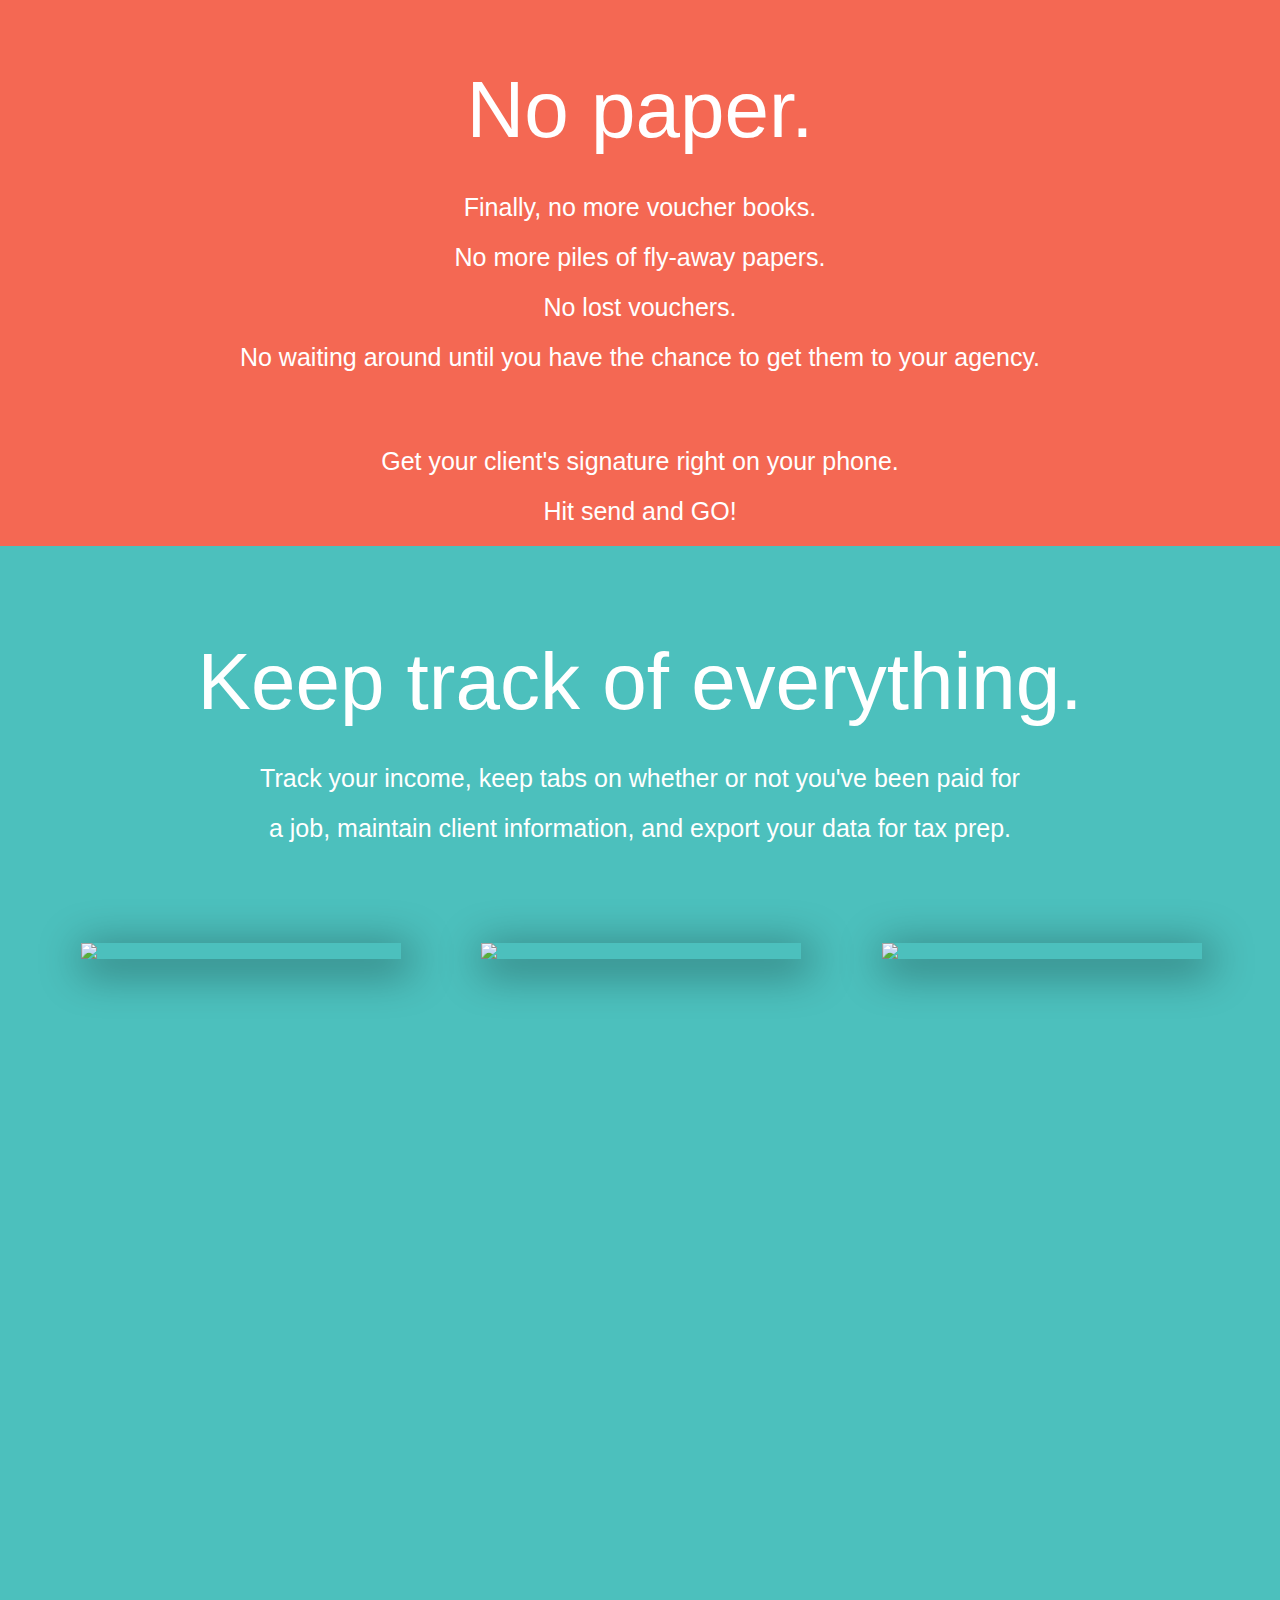
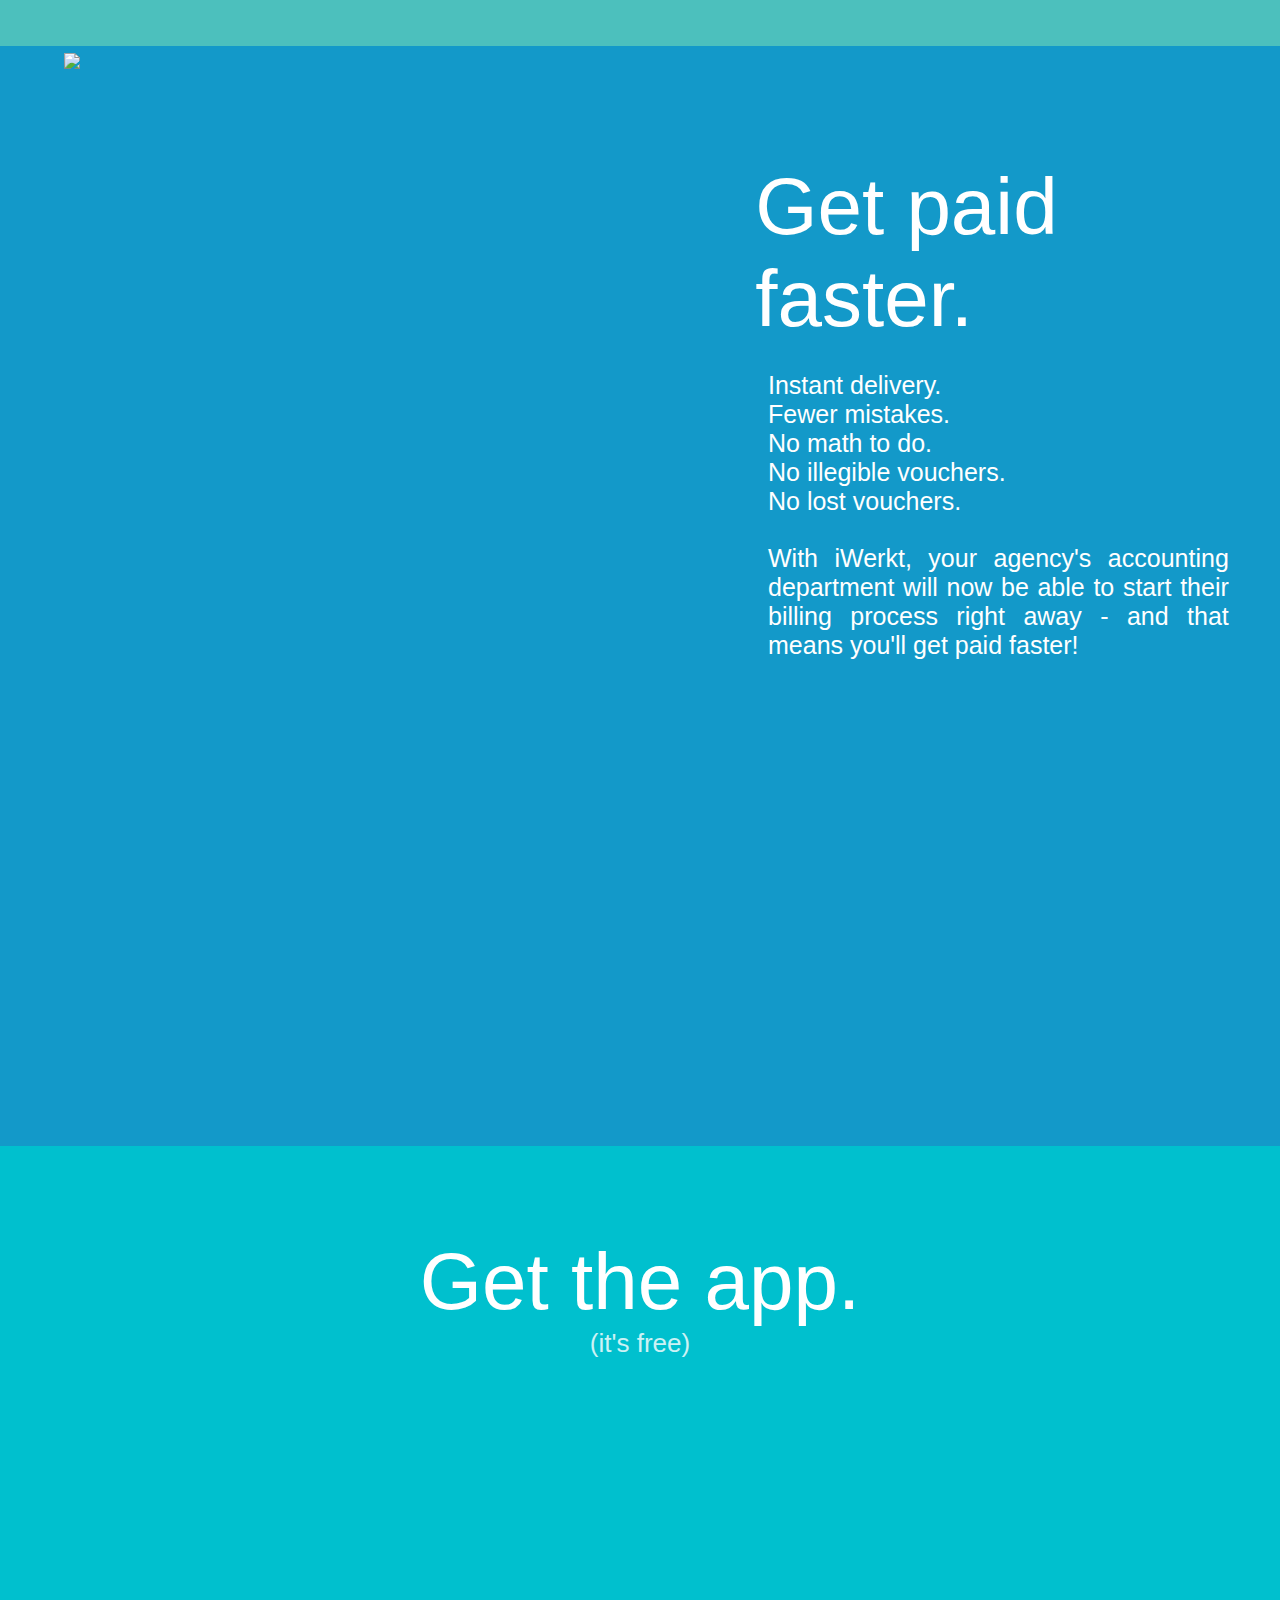
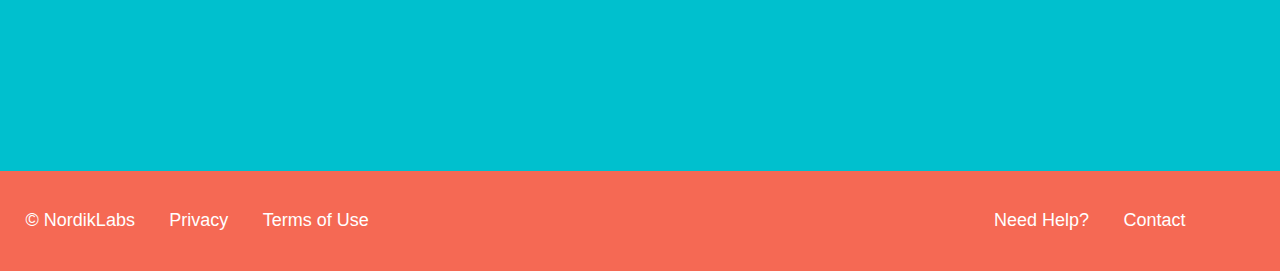
==== TMDubs/iWerkt2.0/index.html @ a0586fdb "Added all home page sections but first screen and optimized for mobile..I hope." ====
<!DOCTYPE html>
<html>
  <head>
      <title>iWERKT 2.0</title>

      <link rel='stylesheet' type='text/css' href='css/styles.css'>
      <meta charset='utf-8'>
      <meta name='viewport' content='width=device-width initial-scale=1.0, minimum-scale=1.0, user-scalable=1'>
      <link rel="stylesheet" href='/css/font-awesome-4.6.3/css/font-awesome.min.css'>
      <script src="http://ajax.googleapis.com/ajax/libs/jquery/1.11.3/jquery.min.js"></script>  
      <script src='https://cdnjs.cloudflare.com/ajax/libs/jquery-backstretch/2.0.4/jquery.backstretch.min.js'></script>
  </head>
  <body>
      
    <!--  <div id='greenScreen'>
        <div id='appLinks'><a href='https://itunes.apple.com/us/app/iwerkt/id1097698969?mt=8'>iOS</a> | <a href='https://play.google.com/store/apps/details?id=com.ivymdl.iwerkt'>Android</a></div>
        <div id='logo'>iWERKT</div>
        <div class='subTitle'>DIGITAL VOUCHERS 4 MODELS</div>
      </div>
      <div id='slideshow'>-->

     
   
   
    <div class='noPaperContainer'>
      <div id='noPaper'>
        <div class='title'>No paper.</div>
        <div class='content' id='noPaperContent'>
          <p>Finally, no more voucher books.</p>
          <p>No more piles of fly-away papers.</p>
          <p>No lost vouchers.</p>
          <p>No waiting around until you have the chance to get them to your agency.</p>
          <p class='text'>Get your client's signature right on your phone.</p> 
          <p>Hit send and GO!</p>
        </div>
        <div class='screenShots'>
          <div id='noPaperImg01'><img src='/img/homeViewHorizontale_631x1084.png'></div>
          <div id='noPaperImg02'><img src='/img/calendarViewBlackPhone_631x800.png'></div> 
        </div>  
      </div>
    </div>

    <div id='keepTrackContainer'>
      <div class='title' id='keepTrackTitle'>Keep track of everything.</div>
        <div class='content' id='keepTrackContent'>
          <p>Track your income, keep tabs on whether or not you've been paid for a job, maintain client information, and export your data for tax prep.</p>
        </div>
      <div id='keepTrackImageContainer'>
        <div class='keepTrackImg'><img src='/img/homeViewHorizontalePullOut.png'>
        </div>
        <div class='keepTrackImg'><img src='/img/voucherView.png'>
        </div>
        <div class='keepTrackImg'><img src='/img/timePickerView.png'>
        </div>
      </div>
    </div>

    <div id='getPaidContainer'>
      <div id='getPaidImgContainer'>
        <div id='getPaidImg'>
          <img src='/img/loginView.png'>
        </div>
      </div>
      <div class='title' id='getPaidTitle'>Get paid faster.</div>
      <div class='content' id='getPaidContent'>
          <p>Instant delivery.</p>
          <p>Fewer mistakes.</p>
          <p>No math to do.</p>
          <p>No illegible vouchers.</p>
          <p>No lost vouchers.</p>
          <p id='text'>With iWerkt, your agency's accounting department will now be able to start their billing process right away - and that means you'll get paid faster!</p>
      </div>
    </div>

      <div class='getAppContainer'>
        <div class='title' id='getAppTitle'><a href='https://itunes.apple.com/us/app/iwerkt/id1097698969?mt=8'>Get the app.</a></div>
        <div class='content' id='getAppContent'><p>(it's free)</p></div>
          <div class='getAppLinksLarge'>
            <div class='getAppIconsLarge'>
              <a href='https://itunes.apple.com/us/app/iwerkt/id1097698969?mt=8'>
                <div class='iosAppIconLarge'></div>
              </a>
              <a href='https://play.google.com/store/apps/details?id=com.ivymdl.iwerkt'>
                <div class='androidAppIconLarge'></div>
              </a>
            </div>
          </div>
      </div>
    </div>
    <div class='footer'>
      <div class='leftSide'>
        <span class='copyright'><a href='#'>&copy NordikLabs</a></span>
        <span class='footerLink'><a href='/privacy.html'>Privacy</a></span>
        <span class='footerLink'><a href='/terms.html'>Terms of Use</a></span>
      </div>   
      <div class='rightSide'>     
        <span class='footerLink'><a href='/faq.html'>Need Help?</a></span> 
        <span class='footerLink'><a href='mailto:&#105;&#110;&#102;&#111;&#64;&#105;&#119;&#101;&#114;&#107;&#116;&#46;&#99;&#111;&#109'>Contact</a></span>
        <span class='footerLink'><a href='#'><i class='fa fa-facebook'></i></a></span>
        <span class='footerLink'><a href='#'><i class='fa fa-twitter'></i></a></span>
      </div>
    </div>
    
    

   
    
    




  
  <!--  <script type='text/javascript' id='slideshow'>
      $.backstretch(['img/slideshow/01.jpg','img/slideshow/02.jpg','img/slideshow/03.jpg','img/slideshow/04.jpg','img/slideshow/05.jpg'], {duration: 3000, fade: 2000}
      );
    </script>-->
  </body>
</html>
---- TMDubs/iWerkt2.0/css/styles.css ----
/*----------------------------
IWERKT - Style Sheet
version:  2.0
date:     July 20, 2016
author: TMW
------------------------------*/

/*Keyframes------------------*/
@keyframes fadein {
    from { opacity: 0; }
    to   { opacity: 1; }
}

/* Firefox < 16 */
@-moz-keyframes fadein {
    from { opacity: 0; }
    to   { opacity: 1; }
}

/* Safari, Chrome and Opera > 12.1 */
@-webkit-keyframes fadein {
    from { opacity: 0; }
    to   { opacity: 1; }
}

/* Internet Explorer */
@-ms-keyframes fadein {
    from { opacity: 0; }
    to   { opacity: 1; }
}

/* Opera < 12.1 */
@-o-keyframes fadein {
    from { opacity: 0; }
}

* {
  margin: 0;
  padding: 0;
  }

a {
  color: #fff;
  text-decoration: none;
}

a:hover {
  color: #f46853;
  text-decoration: none;
}

body {
  -webkit-font-smoothing: antialiased;
}


#slideshow {
  max-height: 100%;
  max-width: 100%;
  position: relative;
}

#greenScreen {
  position: absolute;
  background: rgba(0, 224, 213, 0.4);
  width: 100vw;
  height: 100vh;
}

#logo {
  position: absolute;
  font-family: 'Frutiger LT Std', Gibson-Regular, 'Helvetica Neue', Helvetica, Arial, sans-serif;
  text-align: center;
  font-size: 275px;
  color: #fff;
  font-weight: lighter;
  height: 38vh;
  margin-top: 4%;
  opacity: 0;
  -moz-animation: fadein 2.25s ease-in 1.25s forwards; 
  -webkit-animation: fadein 2.25s ease-in 1.25s forwards; 
  -o-animation: fadein 2.25s ease-in 1.25s forwards; 
  animation: fadein 2.25s ease-in 1.25s forwards;
}

.subTitle {
  position: absolute;
  text-align: left;
  margin-left: 15.2%;
  font-family: Gibson-Regular, 'Helvetica Neue', Helvetica, Arial, sans-serif;
  font-weight: lighter;
  color: #fff;
  font-size: 30px;
  opacity: 0;
  -moz-animation: fadein .5s ease-in 3s forwards; 
  -webkit-animation: fadein .5s ease-in 3s forwards; 
  -o-animation: fadein .5s ease-in 3s forwards;
  animation: fadein .5s ease-in 3s forwards;
}

#appLinks {
  font-family: Gibson-Regular, 'Helvetica Neue', Helvetica, Arial, sans-serif;
  font-size: 30px;
  color: #fff;
  padding: 2%;
  opacity: 0;
  -moz-animation: fadein .5s ease-in 3.5s forwards; 
  -webkit-animation: fadein .5s ease-in 3.5s forwards; 
  -o-animation: fadein .5s ease-in 3.5s forwards; 
  animation: fadein .5s ease-in 3.5s forwards;
}

#noPaper {
  position: relative;
  background: #f46853;
  height: 100%;
  width: 100%;
}

#noPaperContainer {
  width: 100vw;
  height: 100%;
}

.title {
  font-family: 'Frutiger LT Std', Gibson-Regular, 'Helvetica Neue', Helvetica, Arial, sans-serif;
  font-size: 80px;
  color: #fff;
  width: 100vw;
  text-align: center;
  padding-top: 5%;
}

.content {
  font-family: 'Frutiger LT Std', Gibson-Regular, 'Helvetica Neue', Helvetica, Arial, sans-serif;
  font-size: 25px;
  color: #fff;
  text-align: center;
}

.text {
  margin-top: 5%;
}

@media screen and (max-width: 500px) {
  .content {
    font-size: 15px;
    text-align: center;
  }
  .title {
    font-size: 50px;
  }
}

@media screen and (max-width: 500px) {
  #noPaperImg01 img {
    width: 70%;
  }

  #noPaperImg02 img {
    width: 60%;
  }
}

/*------NO PAPER SECTION-------*/
#noPaperContent {
  width: 85vw;
  margin: 2% auto;
  line-height: 2.0;
}

#noPaperImg01 {
  margin-left: 35%;
  margin-bottom: -61%;
}

#noPaperImg02 {
  margin-left: 12%; 
  margin-bottom: -1.2%;
}

/*------KEEP TRACK SECTION-------*/

#keepTrackContainer {
  position: relative;
  height: 1100px;
  width: 100%;
  background-color: #4CC0BD;
}

#keepTrackContent {
  width: 60vw;
  margin: 2% auto;
  line-height: 2.0;
}

#keepTrackTitle {
  padding-top: 7%;
}

#keepTrackImageContainer {
  height: 100%;
  width: 100%;
  margin: 7% auto;
  background-color: #4cc0bd;
}

.keepTrackImg {
  color: #fff;
  float: left;
  line-height: 0;
  overflow: hidden;
  margin-left: 6.3%;
  width: 25%;
  moz-box-shadow: 5px 5px 8px 43px rgba(0,0,0,0.4);
  -webkit-box-shadow: 5px 8px 43px 5px rgba(0,0,0,0.4);
  box-shadow: 5px 8px 43px 5px rgba(0,0,0,0.4);
}

.keepTrackImg img {
  width: 100%;
}

@media screen and (max-width: 500px) {
  #keepTrackTitle {
    font-size: 50px;
  }
  #keepTrackContainer {
    height: 81vh;
  }
}

/*-------------GET PAID SECTION--------------*/
#getPaidContainer {
  position: relative;
  height: 1100px;
  width: 100vw;
  background-color: #1399C9;
}

#getPaidTitle {
  width: 40%;
  float: right;
  text-align: left;
  margin-top: 4%;
  margin-right: 1%;
}

#getPaidContent {
  width: 40%;
  text-align: left;
  float: right;
  margin-top: 2%;
}

#text {
  margin-top: 5.5%;
  width: 90%;
  text-align: justify;
}

#getPaidImgContainer {
  width: 50%;
  height: 70%;
  float: left;
}

#getPaidImg img {
  width: 98%;
  margin-left: 10%;
  margin-top: 1%;
}

@media screen and (max-width: 500px) {
  #getPaidContainer {
    height: 500px;
  }

  #getPaidImg {
    margin-top: 20%;
    margin-left: -10%;
    width: 120%;
  }

  #text {
    margin-top: 10%;
    text-align: left;
  }
}

/*--------------GET THE APP SECTION-------------*/

.getAppContainer {
  overflow: hidden;
  background-color: #00c0ce;
  width: 100vw;
  height: 625px;
  position: relative;
}

#getAppTitle {
  margin-top: 2%;
}

#getAppContent {
  width: 100%;
  opacity: 0.8;
  font-size: 26px;
  text-align: center;
}

.getAppLinksLarge {
  max-width: 75%;
  margin: -3% auto 0 auto;
}

.getAppIconsLarge {
  width: 22.8%;
  margin: 10% auto 0 auto;
  text-align: center;
  display: block;
}

.iosAppIconLarge {
  background: url('/img/appStore.png') no-repeat;
  background-size: contain;

  height: 80px;
  display: block;
}

.androidAppIconLarge {
  background: url('/img/gPlay.png') no-repeat;
  background-size: contain;
  height: 80px;
  display: block;
  margin-top: 30px;
}

@media screen and (max-width: 500px) {
  .getAppIconsLarge {
    margin-top: 12%;
    margin-left: 35%;
  }
  .androidAppIconLarge {
    margin-top: -60%;
    width: 125%;
  }
  .iosAppIconLarge {
    width: 125%;
  }

  .getAppContainer {
    height: 300px;
  }

  #getAppTitle {
    margin-top: 10%;
  }
}

/*-----------FOOTER------------*/

.footer {
  font-family: 'Frutiger LT Std', Gibson-Regular, 'Helvetica Neue', Helvetica, Arial, sans-serif; 
  height: 100px;
  max-width: 100vw;
  width: 100%;
  position: relative;
  overflow: hidden;
  background-color: #F56954;
  font-size: 18px;
}

.leftSide {
  width: 46%;
  position: relative;
  padding-right: 2%;
  padding-left: 2%;
  margin-top: 3%;
  float: left;
}

.copyright {
  text-align: left;
}

.copyright a:hover {
  border-top: none !important;
  color: #00c0ce !important;
}

.rightSide {
  margin-top: 3%;
  float: right;
  text-align: right;
  overflow: hidden; 
  padding-left: 2%;
  padding-right: 2%;
  position: relative;
  width: 46%;
}

.footerLink {
  display: inline-block;
  margin-left: 5%;
  vertical-align: top;
  text-align: right;
}

#obf {
  display: inline-block;
  margin-left: 5%;
  vertical-align: top;
  text-align: right;
}

.footerLink a:hover {
  color: #00c0ce !important;
}

.footerLink a.activePage {
  color: #00BC5B !important;
}

@media screen and (max-width: 500px) {
  .footer {
    font-size: 9px;
    height: 35px;
  }
  .leftSide {
    width: 50%;
  }
  .rightSide {
    width: 38%;
  }
  .footerLink {
    margin-left: 8%;
  }

}
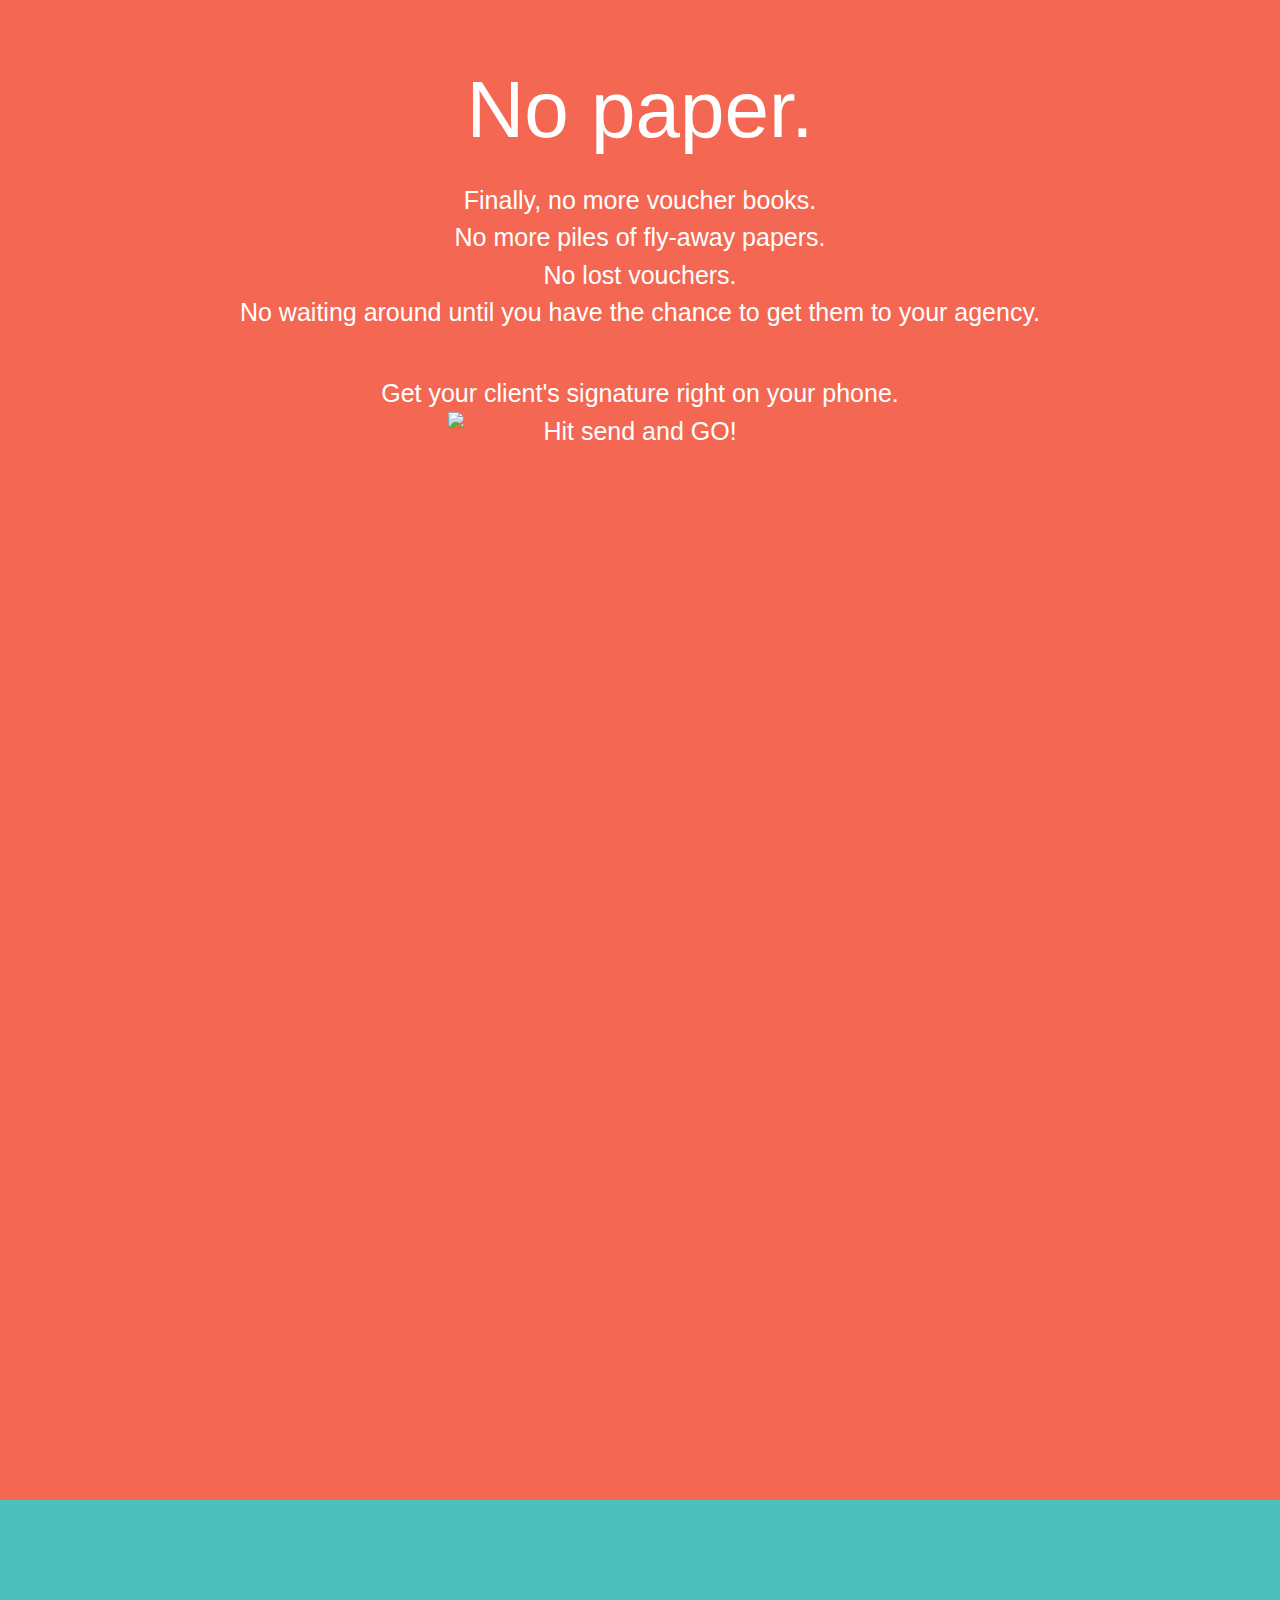
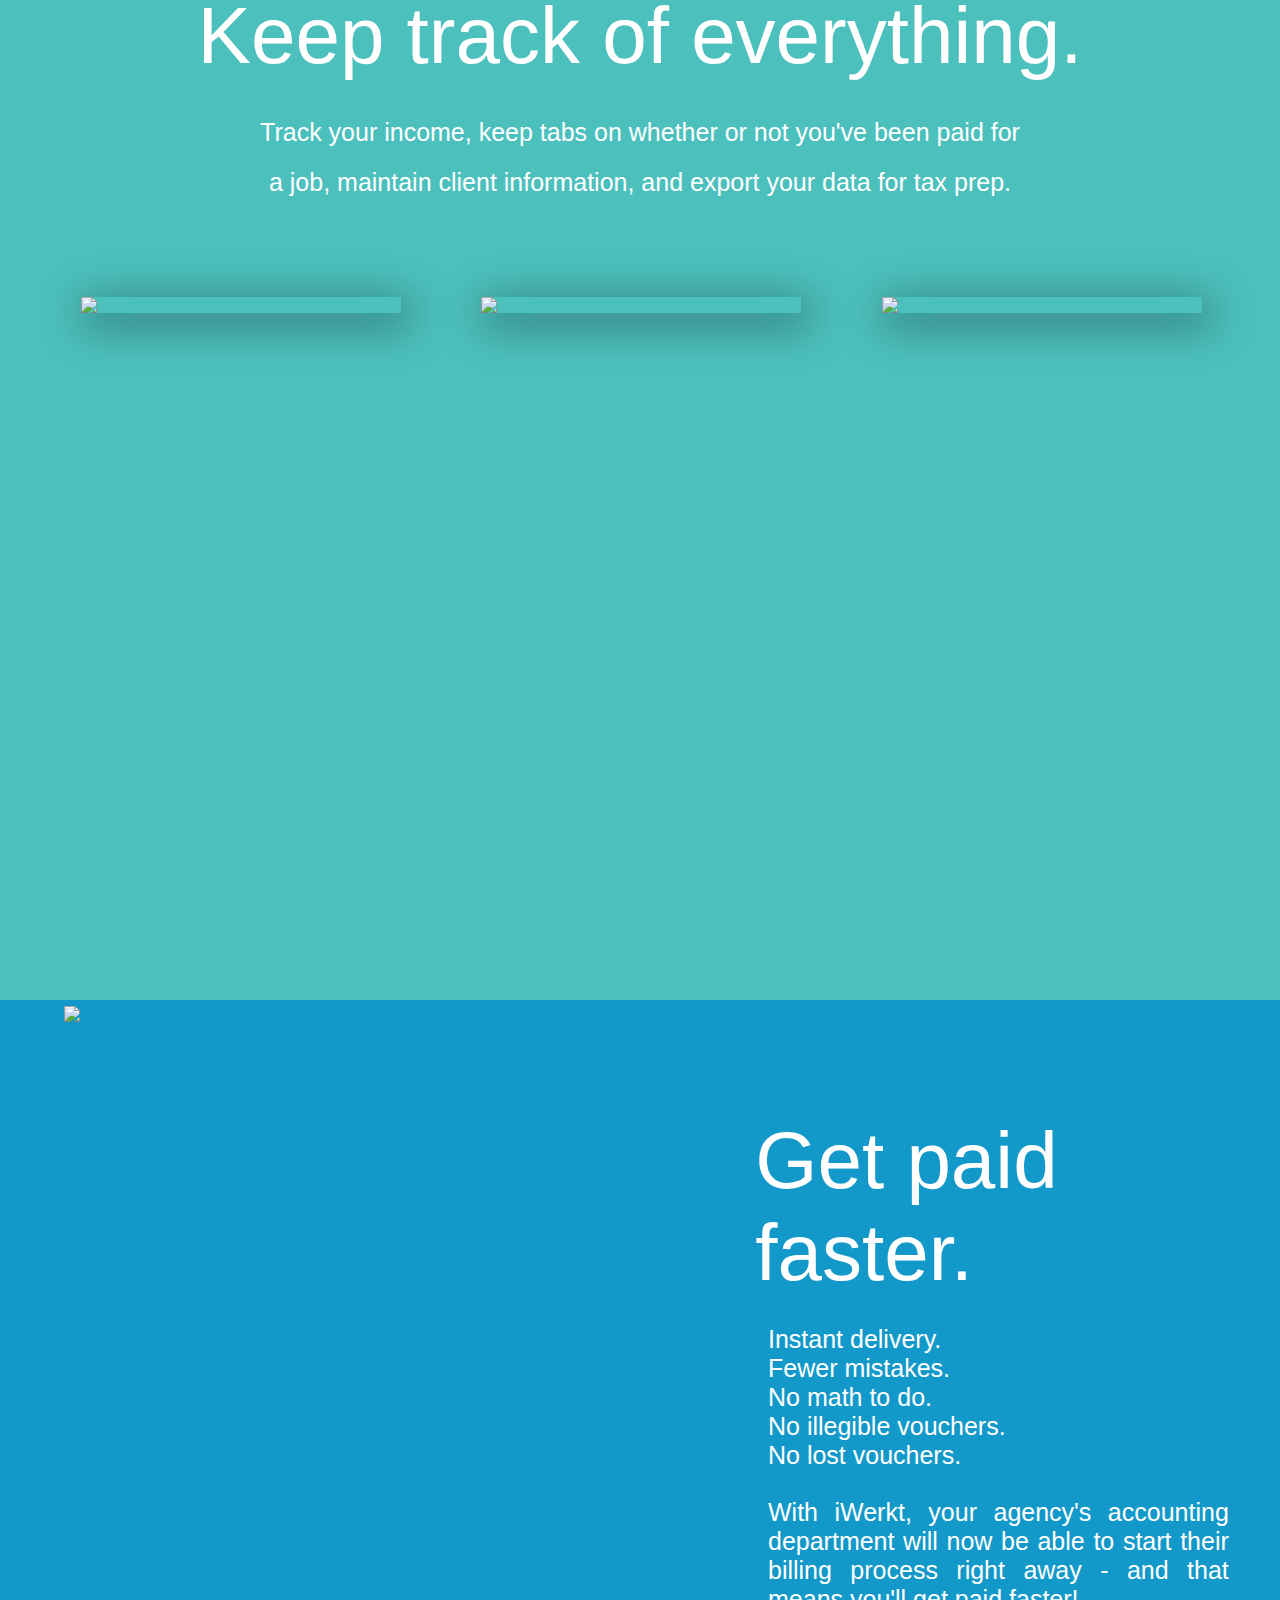
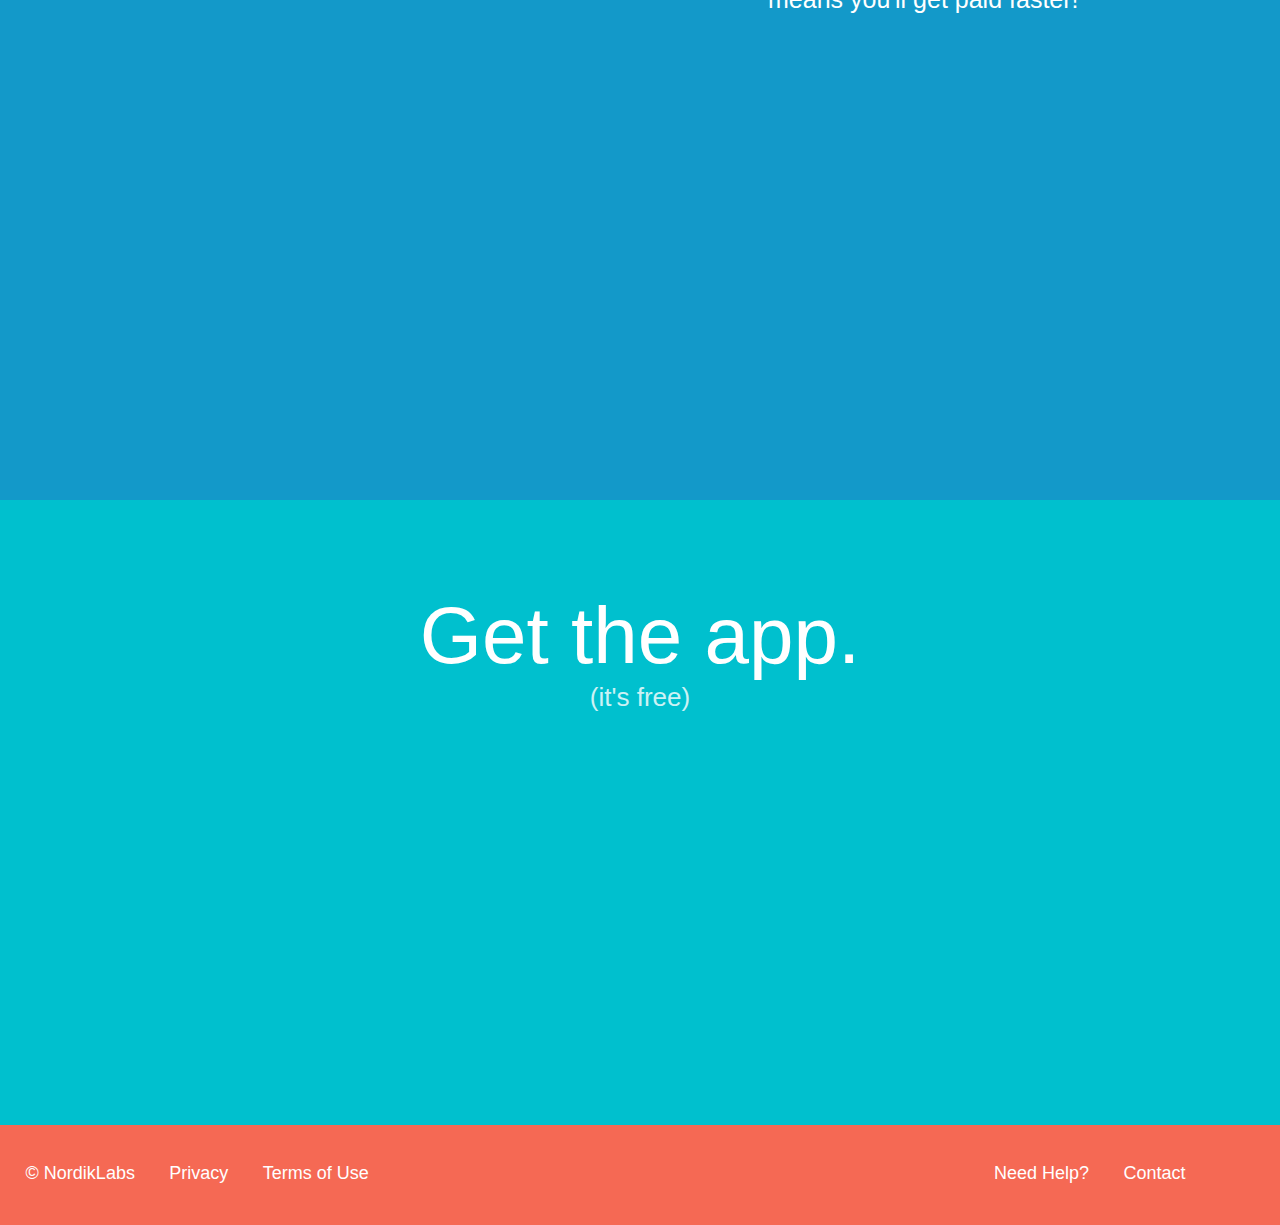
==== commit 236034c2: "more mobile tweaks" ====
--- a/TMDubs/iWerkt2.0/index.html
+++ b/TMDubs/iWerkt2.0/index.html
@@ -23,7 +23,6 @@
    
    
     <div class='noPaperContainer'>
-      <div id='noPaper'>
         <div class='title'>No paper.</div>
         <div class='content' id='noPaperContent'>
           <p>Finally, no more voucher books.</p>
@@ -37,7 +36,6 @@
           <div id='noPaperImg01'><img src='/img/homeViewHorizontale_631x1084.png'></div>
           <div id='noPaperImg02'><img src='/img/calendarViewBlackPhone_631x800.png'></div> 
         </div>  
-      </div>
     </div>
 
     <div id='keepTrackContainer'>
--- a/TMDubs/iWerkt2.0/css/styles.css
+++ b/TMDubs/iWerkt2.0/css/styles.css
@@ -110,18 +110,6 @@
   animation: fadein .5s ease-in 3.5s forwards;
 }
 
-#noPaper {
-  position: relative;
-  background: #f46853;
-  height: 100%;
-  width: 100%;
-}
-
-#noPaperContainer {
-  width: 100vw;
-  height: 100%;
-}
-
 .title {
   font-family: 'Frutiger LT Std', Gibson-Regular, 'Helvetica Neue', Helvetica, Arial, sans-serif;
   font-size: 80px;
@@ -139,7 +127,7 @@
 }
 
 .text {
-  margin-top: 5%;
+  margin-top: 4%;
 }
 
 @media screen and (max-width: 500px) {
@@ -163,10 +151,21 @@
 }
 
 /*------NO PAPER SECTION-------*/
+
+.noPaperContainer {
+  width: 100vw;
+  height: 1500px;
+  background: #f46853;
+}
+
 #noPaperContent {
   width: 85vw;
   margin: 2% auto;
-  line-height: 2.0;
+  line-height: 1.5;
+}
+
+.screenShots {
+  margin-top: -5%;
 }
 
 #noPaperImg01 {
@@ -177,6 +176,20 @@
 #noPaperImg02 {
   margin-left: 12%; 
   margin-bottom: -1.2%;
+}
+
+@media screen and (max-width: 500px) {
+  .noPaperContainer {
+    height: 581px;
+  }
+
+  #noPaperImg01 img {
+    margin-left: 10%;
+  }
+
+  #noPaperImg02 img {
+    margin-left: -1%;
+  }
 }
 
 /*------KEEP TRACK SECTION-------*/
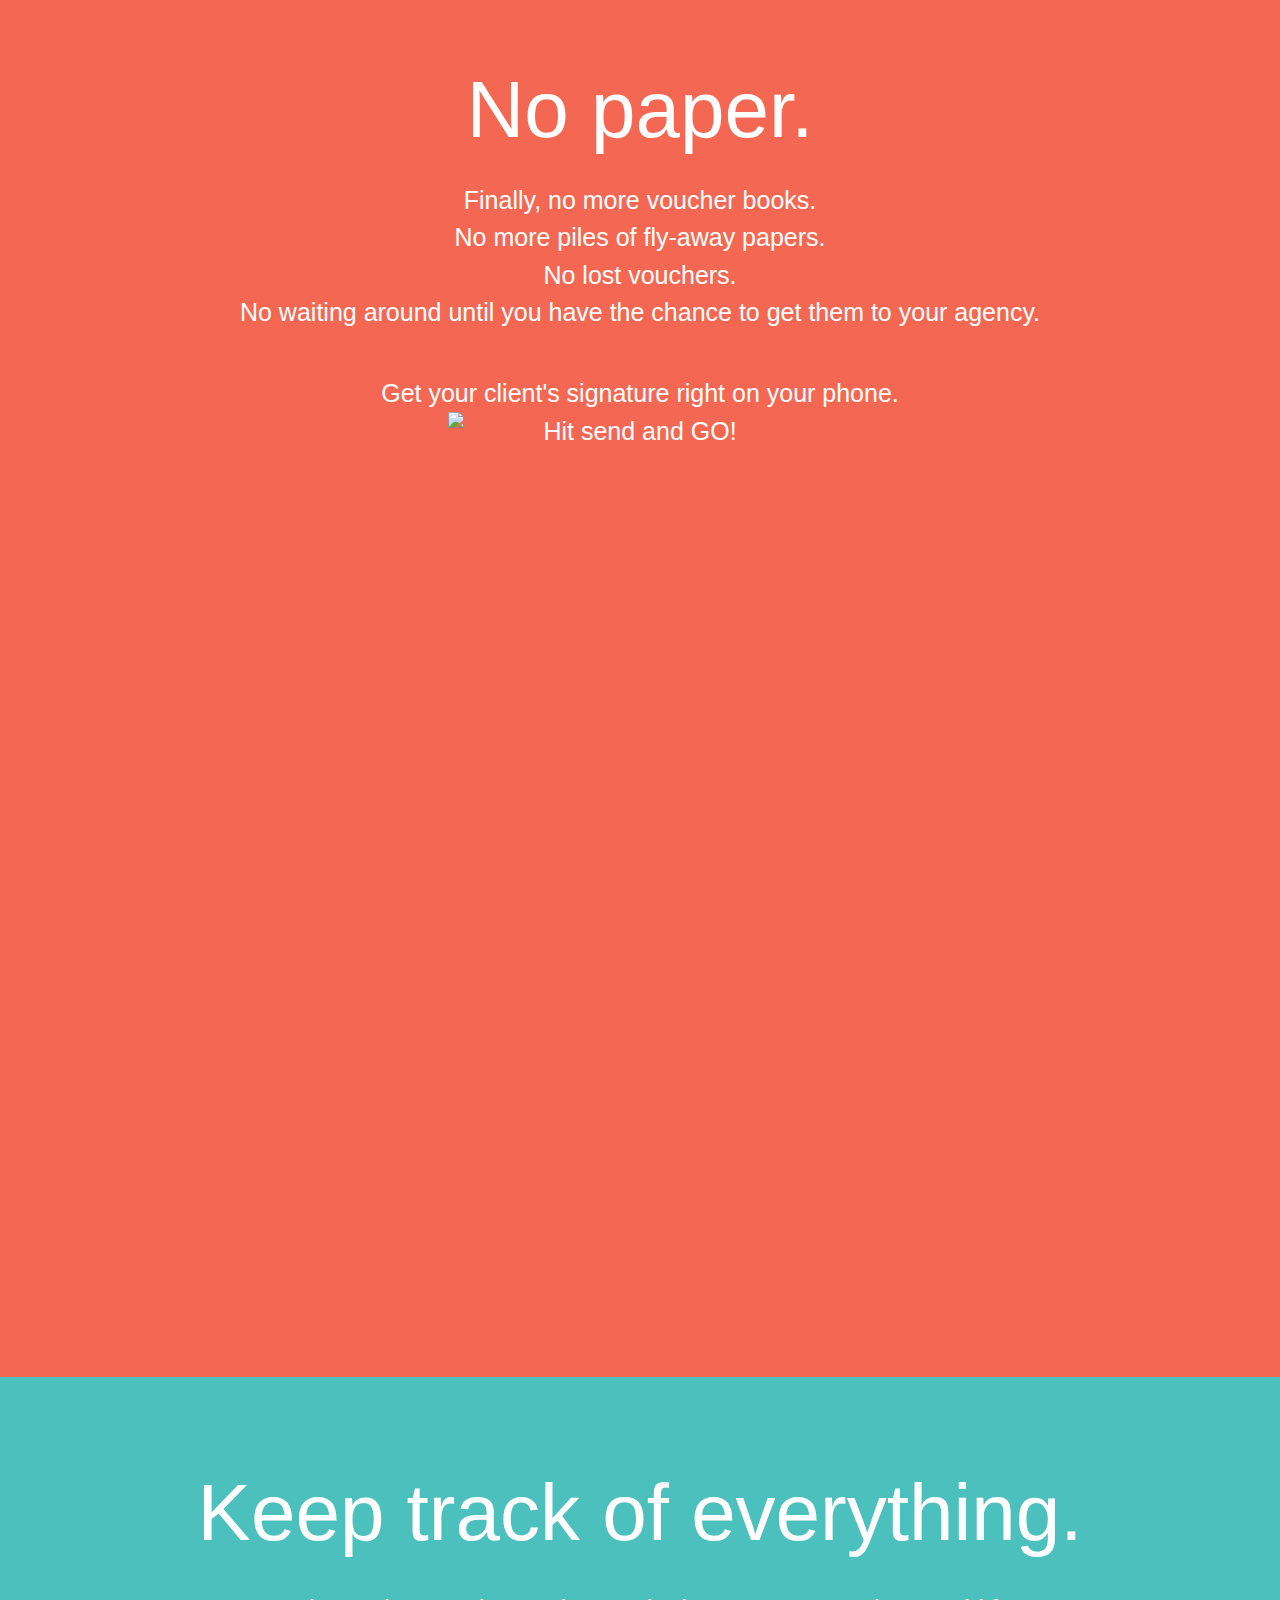
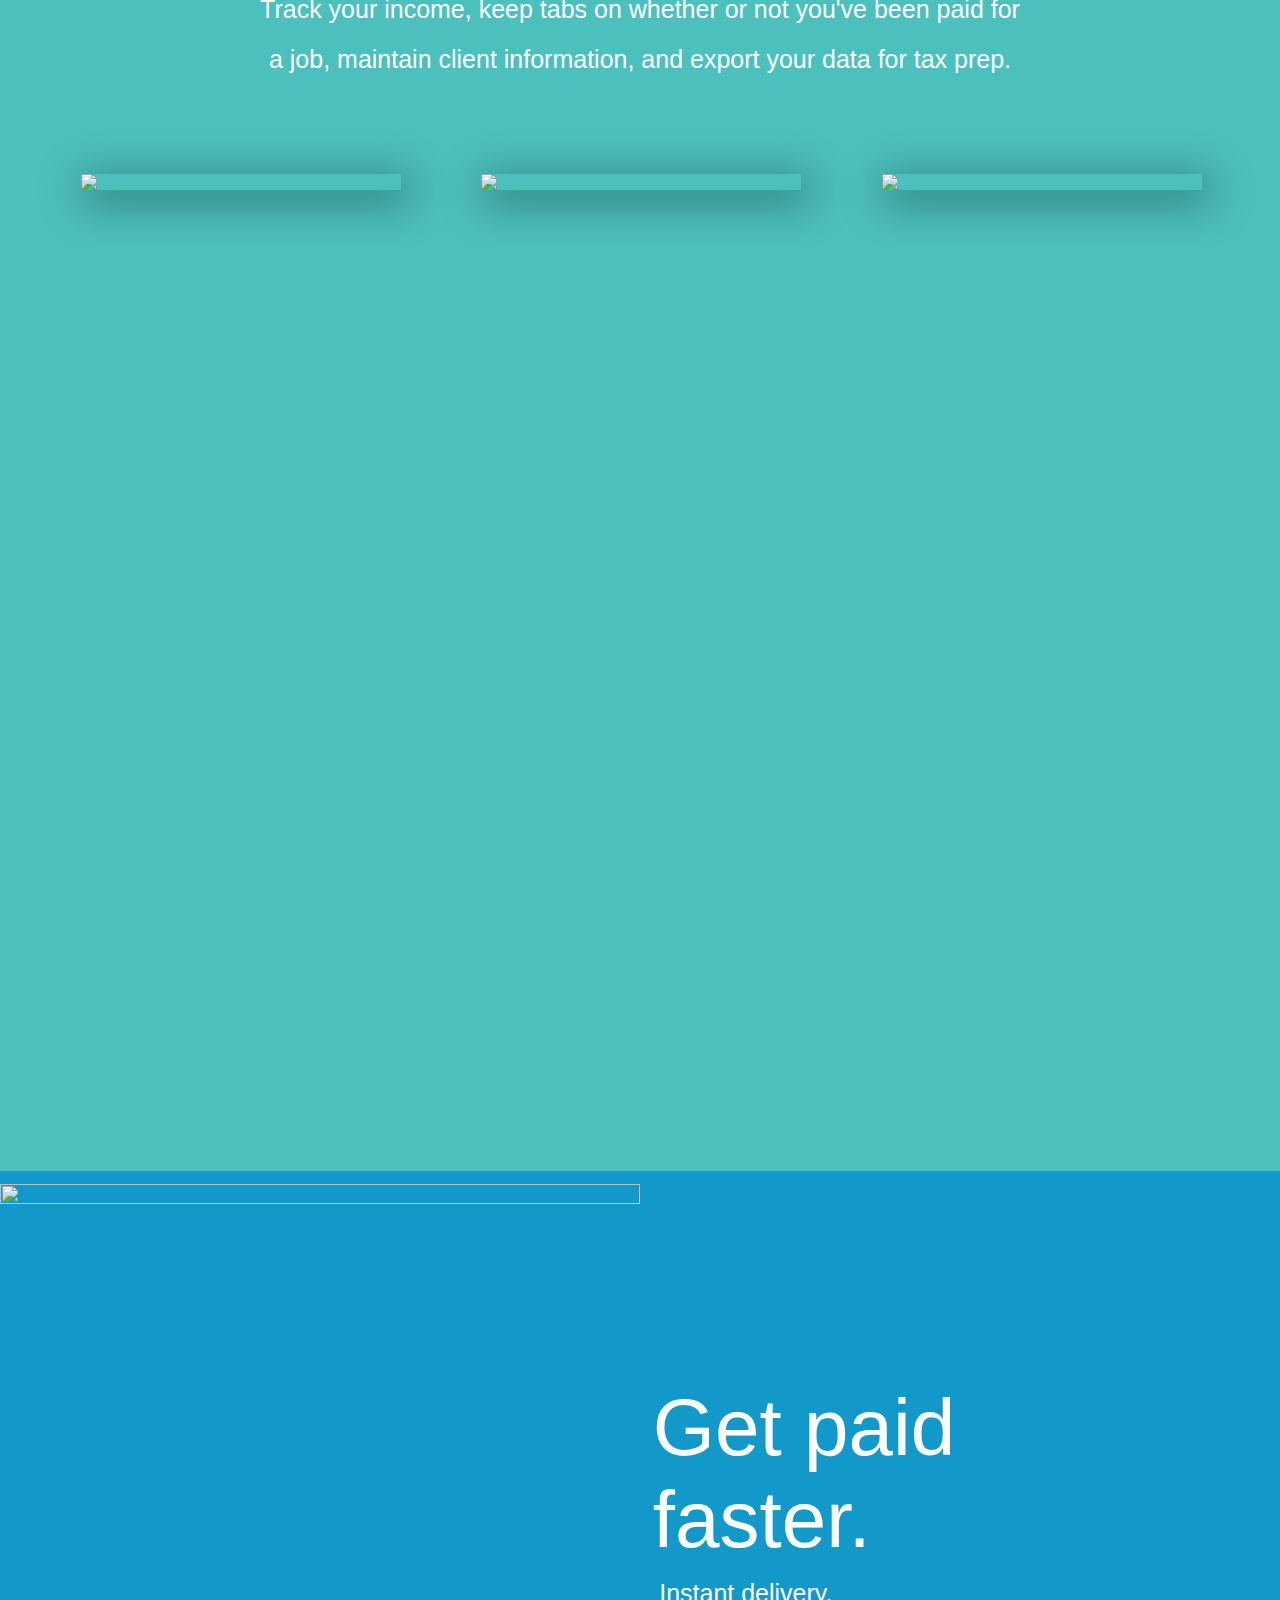
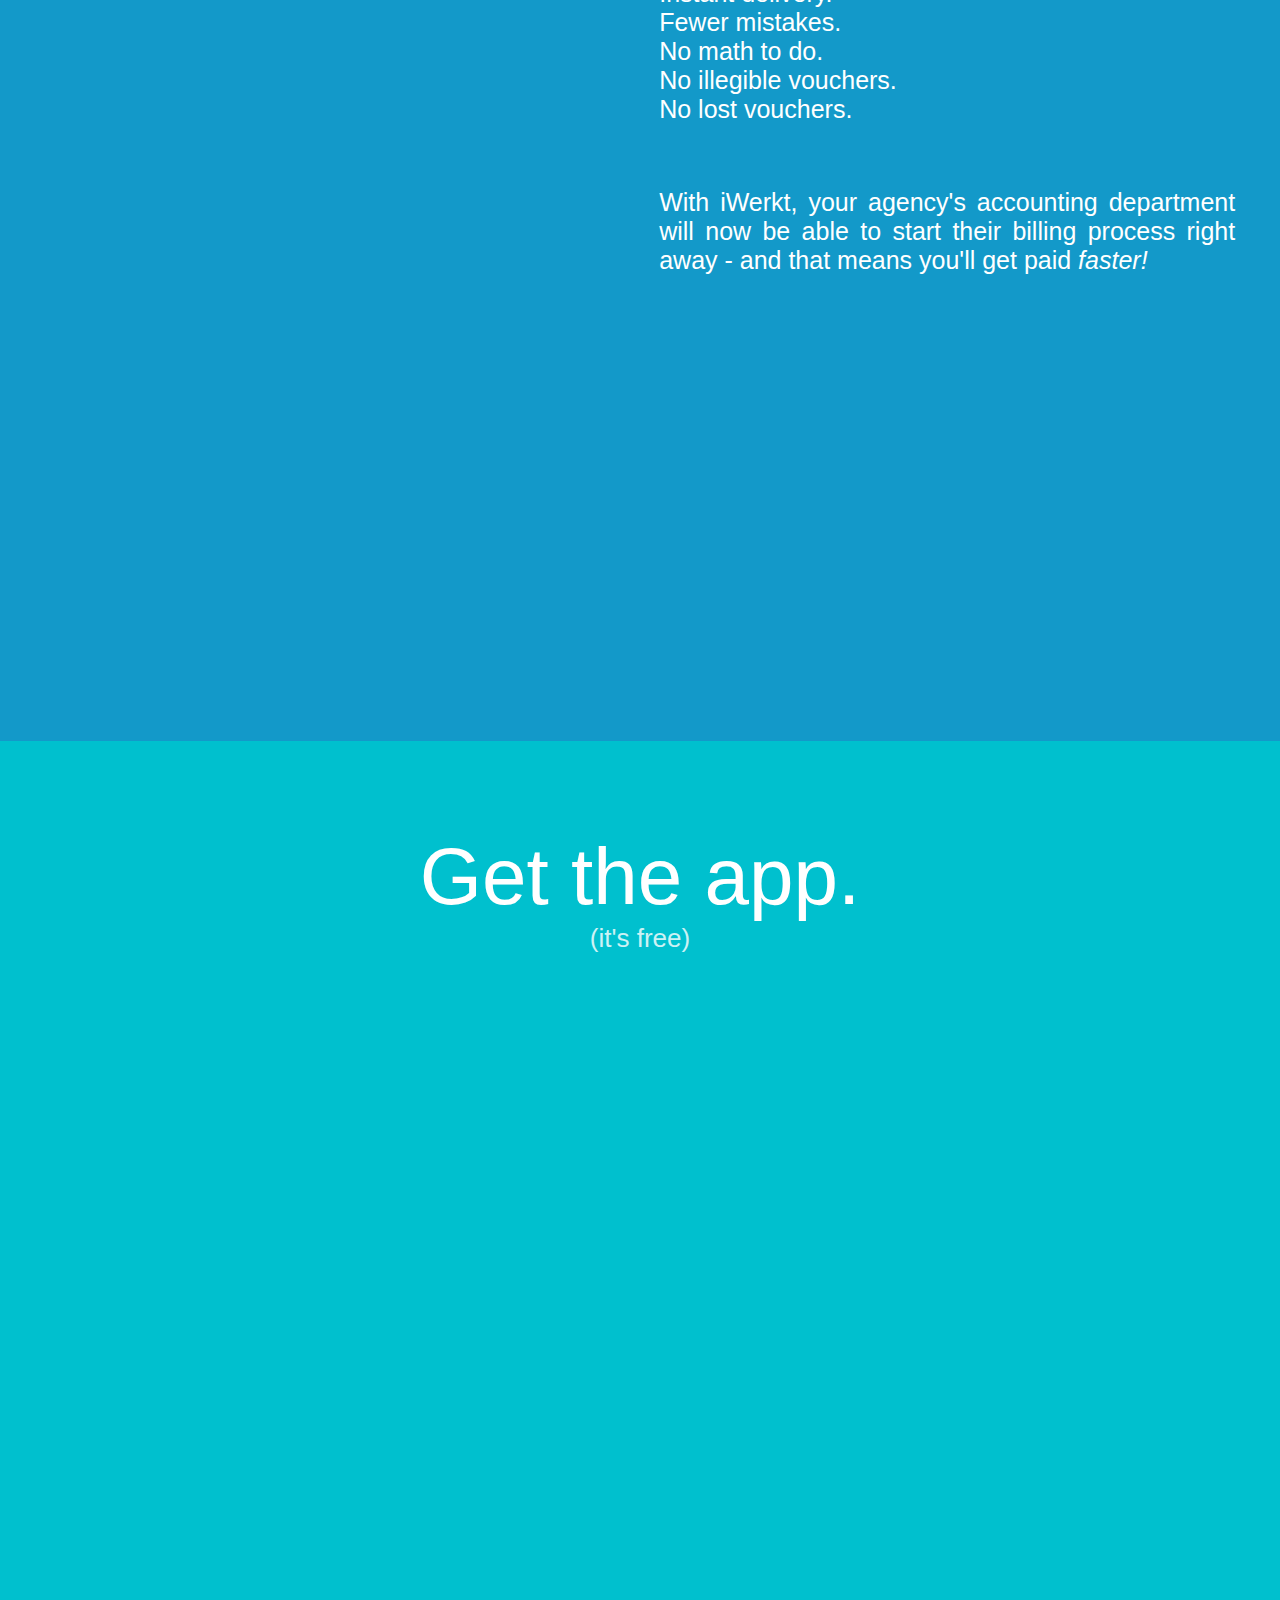
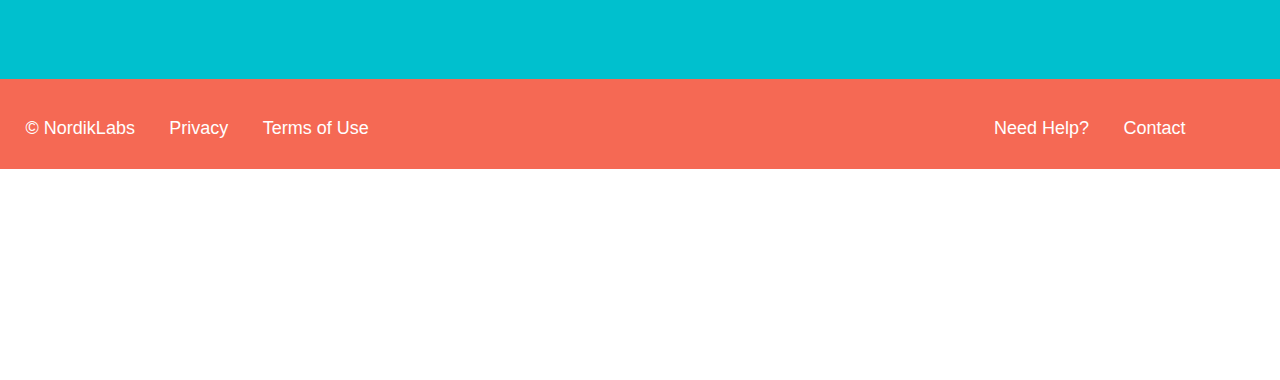
==== commit b489c463: "More cleanup and responsiveness work" ====
--- a/TMDubs/iWerkt2.0/index.html
+++ b/TMDubs/iWerkt2.0/index.html
@@ -12,79 +12,73 @@
   </head>
   <body>
       
-    <!--  <div id='greenScreen'>
-        <div id='appLinks'><a href='https://itunes.apple.com/us/app/iwerkt/id1097698969?mt=8'>iOS</a> | <a href='https://play.google.com/store/apps/details?id=com.ivymdl.iwerkt'>Android</a></div>
-        <div id='logo'>iWERKT</div>
-        <div class='subTitle'>DIGITAL VOUCHERS 4 MODELS</div>
+   <!-- <div class='home' id='greenScreen'>
+      <div id='appLinks'><a href='https://itunes.apple.com/us/app/iwerkt/id1097698969?mt=8'>iOS</a> | <a href='https://play.google.com/store/apps/details?id=com.ivymdl.iwerkt'>Android</a></div>
+      <div id='logo'>iWERKT</div>
+      <div class='subTitle'>DIGITAL VOUCHERS 4 MODELS</div>
+      <div id='slideshow'></div>
+    </div>-->
+
+    <div class='noPaperContainer'>
+      <div class='title'>No paper.</div>
+      <div class='content' id='noPaperContent'>
+        <p>Finally, no more voucher books.</p>
+        <p>No more piles of fly-away papers.</p>
+        <p>No lost vouchers.</p>
+        <p>No waiting around until you have the chance to get them to your agency.</p>
+        <p class='text'>Get your client's signature right on your phone.</p> 
+        <p>Hit send and GO!</p>
       </div>
-      <div id='slideshow'>-->
-
-     
-   
-   
-    <div class='noPaperContainer'>
-        <div class='title'>No paper.</div>
-        <div class='content' id='noPaperContent'>
-          <p>Finally, no more voucher books.</p>
-          <p>No more piles of fly-away papers.</p>
-          <p>No lost vouchers.</p>
-          <p>No waiting around until you have the chance to get them to your agency.</p>
-          <p class='text'>Get your client's signature right on your phone.</p> 
-          <p>Hit send and GO!</p>
-        </div>
-        <div class='screenShots'>
-          <div id='noPaperImg01'><img src='/img/homeViewHorizontale_631x1084.png'></div>
-          <div id='noPaperImg02'><img src='/img/calendarViewBlackPhone_631x800.png'></div> 
-        </div>  
+      <div class='screenShots'>
+        <div id='noPaperImg01'><img src='/img/homeViewHorizontale_631x1084.png'></div>
+        <div id='noPaperImg02'><img src='/img/calendarViewBlackPhone_631x800.png'></div> 
+      </div>  
     </div>
-
     <div id='keepTrackContainer'>
       <div class='title' id='keepTrackTitle'>Keep track of everything.</div>
         <div class='content' id='keepTrackContent'>
           <p>Track your income, keep tabs on whether or not you've been paid for a job, maintain client information, and export your data for tax prep.</p>
         </div>
-      <div id='keepTrackImageContainer'>
-        <div class='keepTrackImg'><img src='/img/homeViewHorizontalePullOut.png'>
-        </div>
-        <div class='keepTrackImg'><img src='/img/voucherView.png'>
-        </div>
-        <div class='keepTrackImg'><img src='/img/timePickerView.png'>
-        </div>
+      <div class='keepTrackImg'><img src='/img/homeViewHorizontalePullOut.png'>
+      </div>
+      <div class='keepTrackImg'><img src='/img/voucherView.png'>
+      </div>
+      <div class='keepTrackImg'><img src='/img/timePickerView.png'>
       </div>
     </div>
 
     <div id='getPaidContainer'>
-      <div id='getPaidImgContainer'>
-        <div id='getPaidImg'>
-          <img src='/img/loginView.png'>
-        </div>
+      <div id='getPaidImg'>
+        <img src='/img/loginView.png'>
       </div>
-      <div class='title' id='getPaidTitle'>Get paid faster.</div>
-      <div class='content' id='getPaidContent'>
+      <div class='contentContainer'>
+        <div class='title' id='getPaidTitle'>Get paid faster.</div>
+        <div class='content' id='getPaidContent'>
           <p>Instant delivery.</p>
           <p>Fewer mistakes.</p>
           <p>No math to do.</p>
           <p>No illegible vouchers.</p>
           <p>No lost vouchers.</p>
-          <p id='text'>With iWerkt, your agency's accounting department will now be able to start their billing process right away - and that means you'll get paid faster!</p>
+          <p id='text'>With iWerkt, your agency's accounting department will now be able to start their billing process right away - and that means you'll get paid <i>faster!</i></p>
+        </div>
       </div>
     </div>
 
-      <div class='getAppContainer'>
-        <div class='title' id='getAppTitle'><a href='https://itunes.apple.com/us/app/iwerkt/id1097698969?mt=8'>Get the app.</a></div>
-        <div class='content' id='getAppContent'><p>(it's free)</p></div>
-          <div class='getAppLinksLarge'>
-            <div class='getAppIconsLarge'>
-              <a href='https://itunes.apple.com/us/app/iwerkt/id1097698969?mt=8'>
-                <div class='iosAppIconLarge'></div>
-              </a>
-              <a href='https://play.google.com/store/apps/details?id=com.ivymdl.iwerkt'>
-                <div class='androidAppIconLarge'></div>
-              </a>
-            </div>
+    <div class='getAppContainer'>
+      <div class='title' id='getAppTitle'><a href='https://itunes.apple.com/us/app/iwerkt/id1097698969?mt=8'>Get the app.</a></div>
+      <div class='content' id='getAppContent'><p>(it's free)</p></div>
+        <div class='getAppLinksLarge'>
+          <div class='getAppIconsLarge'>
+            <a href='https://itunes.apple.com/us/app/iwerkt/id1097698969?mt=8'>
+              <div class='iosAppIconLarge'></div>
+            </a>
+            <a href='https://play.google.com/store/apps/details?id=com.ivymdl.iwerkt'>
+              <div class='androidAppIconLarge'></div>
+            </a>
           </div>
-      </div>
+        </div>
     </div>
+    
     <div class='footer'>
       <div class='leftSide'>
         <span class='copyright'><a href='#'>&copy NordikLabs</a></span>
@@ -98,16 +92,6 @@
         <span class='footerLink'><a href='#'><i class='fa fa-twitter'></i></a></span>
       </div>
     </div>
-    
-    
-
-   
-    
-    
-
-
-
-
   
   <!--  <script type='text/javascript' id='slideshow'>
       $.backstretch(['img/slideshow/01.jpg','img/slideshow/02.jpg','img/slideshow/03.jpg','img/slideshow/04.jpg','img/slideshow/05.jpg'], {duration: 3000, fade: 2000}
--- a/TMDubs/iWerkt2.0/css/styles.css
+++ b/TMDubs/iWerkt2.0/css/styles.css
@@ -53,28 +53,26 @@
   -webkit-font-smoothing: antialiased;
 }
 
-
 #slideshow {
-  max-height: 100%;
-  max-width: 100%;
-  position: relative;
+  width: 100vw;
+}
+
+.home {
+  position: absolute;
+  width: 100vw;
+  height: 100vh;
 }
 
 #greenScreen {
-  position: absolute;
-  background: rgba(0, 224, 213, 0.4);
-  width: 100vw;
-  height: 100vh;
+  background: rgba(0, 224, 213, 0.4); 
 }
 
 #logo {
-  position: absolute;
   font-family: 'Frutiger LT Std', Gibson-Regular, 'Helvetica Neue', Helvetica, Arial, sans-serif;
   text-align: center;
   font-size: 275px;
   color: #fff;
   font-weight: lighter;
-  height: 38vh;
   margin-top: 4%;
   opacity: 0;
   -moz-animation: fadein 2.25s ease-in 1.25s forwards; 
@@ -84,7 +82,6 @@
 }
 
 .subTitle {
-  position: absolute;
   text-align: left;
   margin-left: 15.2%;
   font-family: Gibson-Regular, 'Helvetica Neue', Helvetica, Arial, sans-serif;
@@ -130,7 +127,7 @@
   margin-top: 4%;
 }
 
-@media screen and (max-width: 500px) {
+@media screen and (max-width: 480px) {
   .content {
     font-size: 15px;
     text-align: center;
@@ -140,21 +137,12 @@
   }
 }
 
-@media screen and (max-width: 500px) {
-  #noPaperImg01 img {
-    width: 70%;
-  }
-
-  #noPaperImg02 img {
-    width: 60%;
-  }
-}
-
 /*------NO PAPER SECTION-------*/
 
 .noPaperContainer {
-  width: 100vw;
-  height: 1500px;
+  position: relative;
+  width: 100vw;
+  height: 100%;
   background: #f46853;
 }
 
@@ -178,27 +166,14 @@
   margin-bottom: -1.2%;
 }
 
-@media screen and (max-width: 500px) {
-  .noPaperContainer {
-    height: 581px;
-  }
-
-  #noPaperImg01 img {
-    margin-left: 10%;
-  }
-
-  #noPaperImg02 img {
-    margin-left: -1%;
-  }
-}
-
 /*------KEEP TRACK SECTION-------*/
 
 #keepTrackContainer {
   position: relative;
-  height: 1100px;
-  width: 100%;
+  height: 100%;
+  width: 100vw;
   background-color: #4CC0BD;
+  padding-bottom: 14%;
 }
 
 #keepTrackContent {
@@ -211,21 +186,14 @@
   padding-top: 7%;
 }
 
-#keepTrackImageContainer {
-  height: 100%;
-  width: 100%;
-  margin: 7% auto;
-  background-color: #4cc0bd;
-}
-
 .keepTrackImg {
-  color: #fff;
+  position: relative;
   float: left;
   line-height: 0;
-  overflow: hidden;
   margin-left: 6.3%;
+  margin-top: 5%;
   width: 25%;
-  moz-box-shadow: 5px 5px 8px 43px rgba(0,0,0,0.4);
+  -moz-box-shadow: 5px 5px 8px 43px rgba(0,0,0,0.4);
   -webkit-box-shadow: 5px 8px 43px 5px rgba(0,0,0,0.4);
   box-shadow: 5px 8px 43px 5px rgba(0,0,0,0.4);
 }
@@ -234,81 +202,83 @@
   width: 100%;
 }
 
-@media screen and (max-width: 500px) {
+@media screen and (max-width: 480px) {
   #keepTrackTitle {
     font-size: 50px;
   }
   #keepTrackContainer {
-    height: 81vh;
+    height: 77vh;
+  }
+}
+
+@media screen and (min-width: 320px) {
+  #keepTrackContainer {
+    height: 135vh;
   }
 }
 
 /*-------------GET PAID SECTION--------------*/
 #getPaidContainer {
   position: relative;
-  height: 1100px;
+  float: left;
+  height: 100%;
   width: 100vw;
   background-color: #1399C9;
 }
 
+.contentContainer {
+  position: relative;
+  height: 100%;
+  width: 50%;
+  margin-top: 12%;
+  float: right;
+}
+
 #getPaidTitle {
-  width: 40%;
-  float: right;
+  clear: both;
+  width: 50%;
+  float: left;
   text-align: left;
   margin-top: 4%;
-  margin-right: 1%;
+  margin-left: 2%;
+  margin-bottom: 2%;
 }
 
 #getPaidContent {
+  position: relative;
+  text-align: left;
   width: 40%;
-  text-align: left;
-  float: right;
-  margin-top: 2%;
+  margin-left: 3%;
 }
 
 #text {
-  margin-top: 5.5%;
-  width: 90%;
+  position: relative;
+  margin-top: 25%;
+  width: 45vw;
   text-align: justify;
 }
 
-#getPaidImgContainer {
+#getPaidImg {
+  margin-top: 1%;
   width: 50%;
-  height: 70%;
+  position: relative;
   float: left;
 }
 
 #getPaidImg img {
-  width: 98%;
-  margin-left: 10%;
-  margin-top: 1%;
-}
-
-@media screen and (max-width: 500px) {
-  #getPaidContainer {
-    height: 500px;
-  }
-
-  #getPaidImg {
-    margin-top: 20%;
-    margin-left: -10%;
-    width: 120%;
-  }
-
-  #text {
-    margin-top: 10%;
-    text-align: left;
-  }
-}
-
+  width: 100%;
+  height: 100%;
+}
 /*--------------GET THE APP SECTION-------------*/
 
 .getAppContainer {
-  overflow: hidden;
+  position: relative;
   background-color: #00c0ce;
   width: 100vw;
-  height: 625px;
-  position: relative;
+  height: 100%;
+  clear: both;
+  float: left;
+  padding-bottom: 10%;
 }
 
 #getAppTitle {
@@ -317,6 +287,7 @@
 
 #getAppContent {
   width: 100%;
+  height: 100%;
   opacity: 0.8;
   font-size: 26px;
   text-align: center;
@@ -337,7 +308,6 @@
 .iosAppIconLarge {
   background: url('/img/appStore.png') no-repeat;
   background-size: contain;
-
   height: 80px;
   display: block;
 }
@@ -350,47 +320,24 @@
   margin-top: 30px;
 }
 
-@media screen and (max-width: 500px) {
-  .getAppIconsLarge {
-    margin-top: 12%;
-    margin-left: 35%;
-  }
-  .androidAppIconLarge {
-    margin-top: -60%;
-    width: 125%;
-  }
-  .iosAppIconLarge {
-    width: 125%;
-  }
-
-  .getAppContainer {
-    height: 300px;
-  }
-
-  #getAppTitle {
-    margin-top: 10%;
-  }
-}
-
 /*-----------FOOTER------------*/
 
 .footer {
   font-family: 'Frutiger LT Std', Gibson-Regular, 'Helvetica Neue', Helvetica, Arial, sans-serif; 
-  height: 100px;
-  max-width: 100vw;
-  width: 100%;
-  position: relative;
+  height: 100%;
+  width: 100vw;
   overflow: hidden;
   background-color: #F56954;
   font-size: 18px;
+  position: relative;
 }
 
 .leftSide {
   width: 46%;
-  position: relative;
   padding-right: 2%;
   padding-left: 2%;
   margin-top: 3%;
+  margin-bottom: 3%;
   float: left;
 }
 
@@ -405,12 +352,12 @@
 
 .rightSide {
   margin-top: 3%;
+  margin-bottom: 3%;
   float: right;
   text-align: right;
   overflow: hidden; 
   padding-left: 2%;
   padding-right: 2%;
-  position: relative;
   width: 46%;
 }
 
@@ -436,36 +383,145 @@
   color: #00BC5B !important;
 }
 
-@media screen and (max-width: 500px) {
+/*-------RESPONSIVENESS---------*/
+
+@media screen and (max-width: 480px) {
+  #logo {
+    font-size: 80px;
+  }
+  
+  .subTitle {
+    font-size: 12px;
+    text-align: center;
+    margin: -5% auto;
+  }
+
+  #appLinks {
+    font-size: 12px;
+  }
+}
+
+@media screen and (max-width: 480px) {
+  .noPaperContainer {
+    height: 86vh;
+  }
+  #noPaperImg01 img {
+    margin-left: 10%;
+    width: 70%;
+  }
+  #noPaperImg02 img {
+    margin-left: -1%;
+    width: 60%;
+  }
+  .title {
+    padding-top: 7%;
+  }
+}
+
+@media screen and (min-width: 320px) {
+  .noPaperContainer {
+    height: 153vh;
+  }
+}
+
+@media screen and (max-width: 480px) {
+  #getPaidContainer {
+    height: 74vh;
+  }
+  #getPaidImg {
+    margin-top: 20%;
+    margin-left: -10%;
+    width: 50%;
+  }
+  #getPaidTitle {
+    margin-top: 2%;
+  }
+  #getPaidContent {
+    font-size: 14px;
+  }
+  #text {
+    width: 90%;
+    margin-top: 10%;
+    text-align: left;
+    font-size: 14px;
+  }
+}
+
+@media screen and (min-width: 320px) {
+  #getPaidContainer {
+    height: 130vh;
+  }
+}
+
+  
+@media screen and (max-width: 480px) {
+  .getAppIconsLarge {
+    margin-top: 12%;
+    margin-left: 35%;
+  }
+  .androidAppIconLarge {
+    margin-top: -60%;
+    width: 125%;
+  }
+  .iosAppIconLarge {
+    width: 125%;
+  }
+
+  #getAppTitle {
+    margin-top: 3%;
+  }
+}
+
+@media screen and (min-width: 320px) {
+  .getAppContainer {
+    height: 90vh;
+  }
+}
+
+@media screen and (max-width: 480px) {
   .footer {
     font-size: 9px;
-    height: 35px;
+    height: 6vh;
   }
   .leftSide {
     width: 50%;
+    margin-top: 4%;
   }
   .rightSide {
+    margin-top: 4%;
     width: 38%;
   }
   .footerLink {
     margin-left: 8%;
   }
-
-}
-
-
-
-
-
-
-
-
-
-
-
-
-
-
-
-
-
+}
+
+@media screen and (min-width: 320px) {
+  .footer {
+    height: 10vh;
+  }
+}
+
+
+
+
+
+
+
+
+
+
+
+
+
+
+
+
+
+
+
+
+
+
+
+
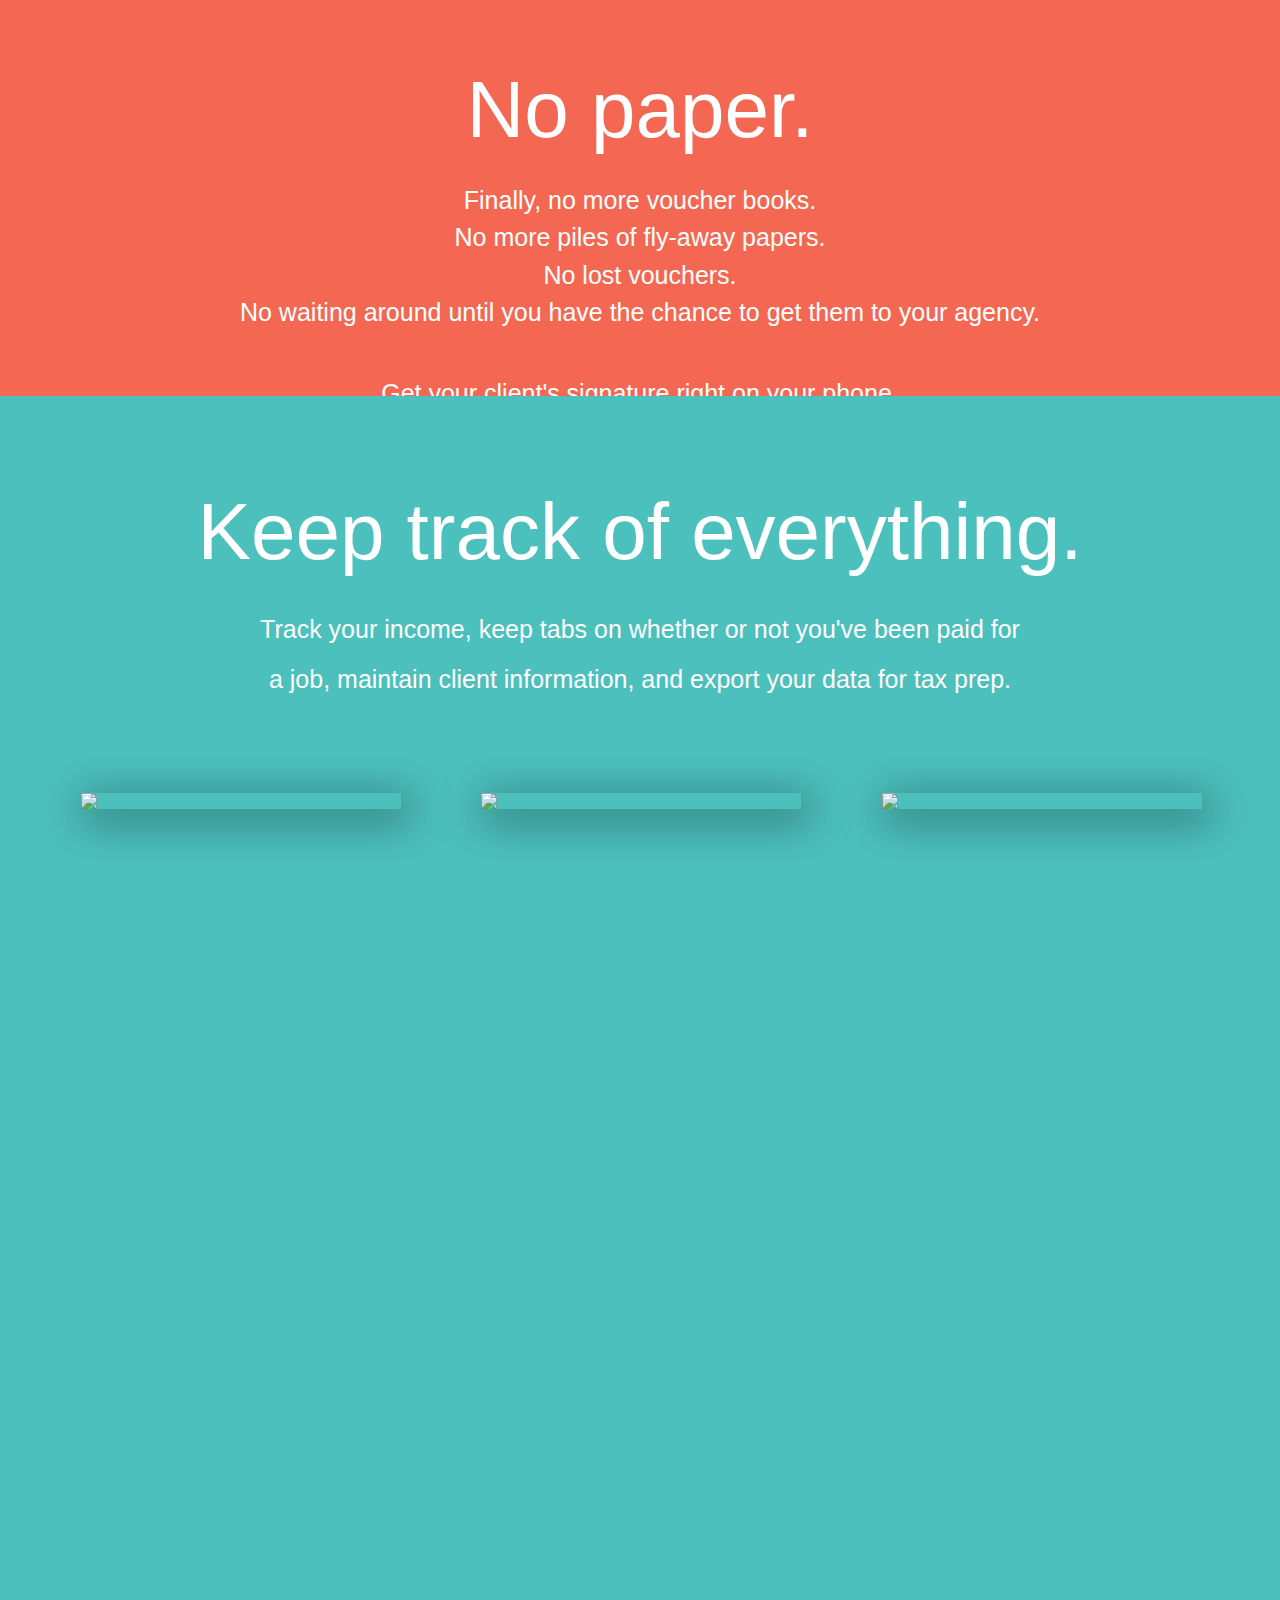
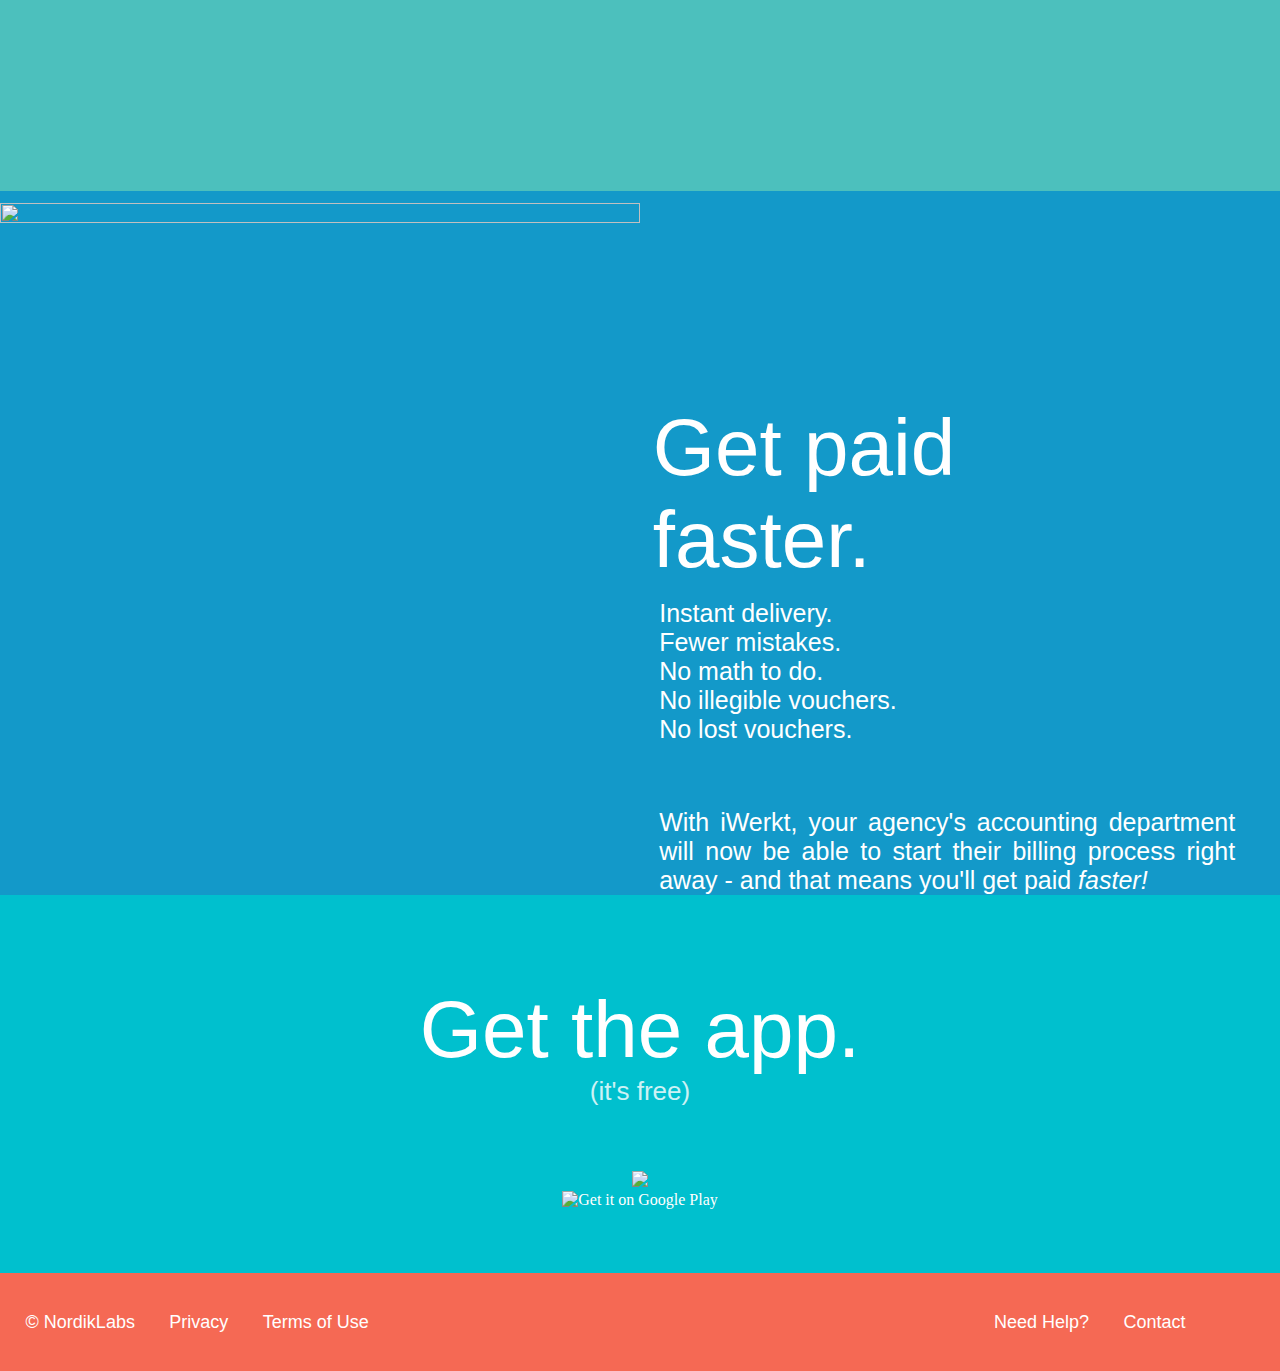
==== commit e4028570: "Format updates to Get Paid and Get the App sections" ====
--- a/TMDubs/iWerkt2.0/index.html
+++ b/TMDubs/iWerkt2.0/index.html
@@ -66,18 +66,14 @@
 
     <div class='getAppContainer'>
       <div class='title' id='getAppTitle'><a href='https://itunes.apple.com/us/app/iwerkt/id1097698969?mt=8'>Get the app.</a></div>
-      <div class='content' id='getAppContent'><p>(it's free)</p></div>
-        <div class='getAppLinksLarge'>
-          <div class='getAppIconsLarge'>
-            <a href='https://itunes.apple.com/us/app/iwerkt/id1097698969?mt=8'>
-              <div class='iosAppIconLarge'></div>
-            </a>
-            <a href='https://play.google.com/store/apps/details?id=com.ivymdl.iwerkt'>
-              <div class='androidAppIconLarge'></div>
-            </a>
+      <div class='content' id='getAppContent'><p>(it's free)</p>
+        </div>
+        <div class='getAppIconsLarge'>
+          <div id='iosAppIconL'><a href='https://itunes.apple.com/us/app/iwerkt/id1097698969?mt=8'><img src='/img/appStoreBadge.svg'></a>
           </div>
+          <div id='androidAppIconL'><a href='https://play.google.com/store/apps/details?id=com.ivymdl.iwerkt&utm_source=global_co&utm_medium=prtnr&utm_content=Mar2515&utm_campaign=PartBadge&pcampaignid=MKT-Other-global-all-co-prtnr-py-PartBadge-Mar2515-1'><img alt='Get it on Google Play' src='https://play.google.com/intl/en_us/badges/images/generic/en_badge_web_generic.png'/></a></div>
         </div>
-    </div>
+      </div>
     
     <div class='footer'>
       <div class='leftSide'>
--- a/TMDubs/iWerkt2.0/css/styles.css
+++ b/TMDubs/iWerkt2.0/css/styles.css
@@ -278,7 +278,6 @@
   height: 100%;
   clear: both;
   float: left;
-  padding-bottom: 10%;
 }
 
 #getAppTitle {
@@ -293,31 +292,18 @@
   text-align: center;
 }
 
-.getAppLinksLarge {
-  max-width: 75%;
-  margin: -3% auto 0 auto;
-}
-
 .getAppIconsLarge {
-  width: 22.8%;
-  margin: 10% auto 0 auto;
+  width: 100%;
+  margin: 5% auto;
   text-align: center;
-  display: block;
-}
-
-.iosAppIconLarge {
-  background: url('/img/appStore.png') no-repeat;
-  background-size: contain;
-  height: 80px;
-  display: block;
-}
-
-.androidAppIconLarge {
-  background: url('/img/gPlay.png') no-repeat;
-  background-size: contain;
-  height: 80px;
-  display: block;
-  margin-top: 30px;
+}
+
+#iosAppIconL img {
+  width: 25%;
+}
+
+#androidAppIconL img {
+  width: 28.5%;
 }
 
 /*-----------FOOTER------------*/
@@ -385,7 +371,7 @@
 
 /*-------RESPONSIVENESS---------*/
 
-@media screen and (max-width: 480px) {
+/*@media screen and (max-width: 480px) {
   #logo {
     font-size: 80px;
   }
@@ -451,34 +437,25 @@
   #getPaidContainer {
     height: 130vh;
   }
-}
-
-  
+}*/
+
 @media screen and (max-width: 480px) {
   .getAppIconsLarge {
-    margin-top: 12%;
     margin-left: 35%;
   }
   .androidAppIconLarge {
-    margin-top: -60%;
     width: 125%;
   }
   .iosAppIconLarge {
     width: 125%;
   }
-
   #getAppTitle {
     margin-top: 3%;
   }
 }
 
-@media screen and (min-width: 320px) {
-  .getAppContainer {
-    height: 90vh;
-  }
-}
-
-@media screen and (max-width: 480px) {
+
+/*@media screen and (max-width: 480px) {
   .footer {
     font-size: 9px;
     height: 6vh;
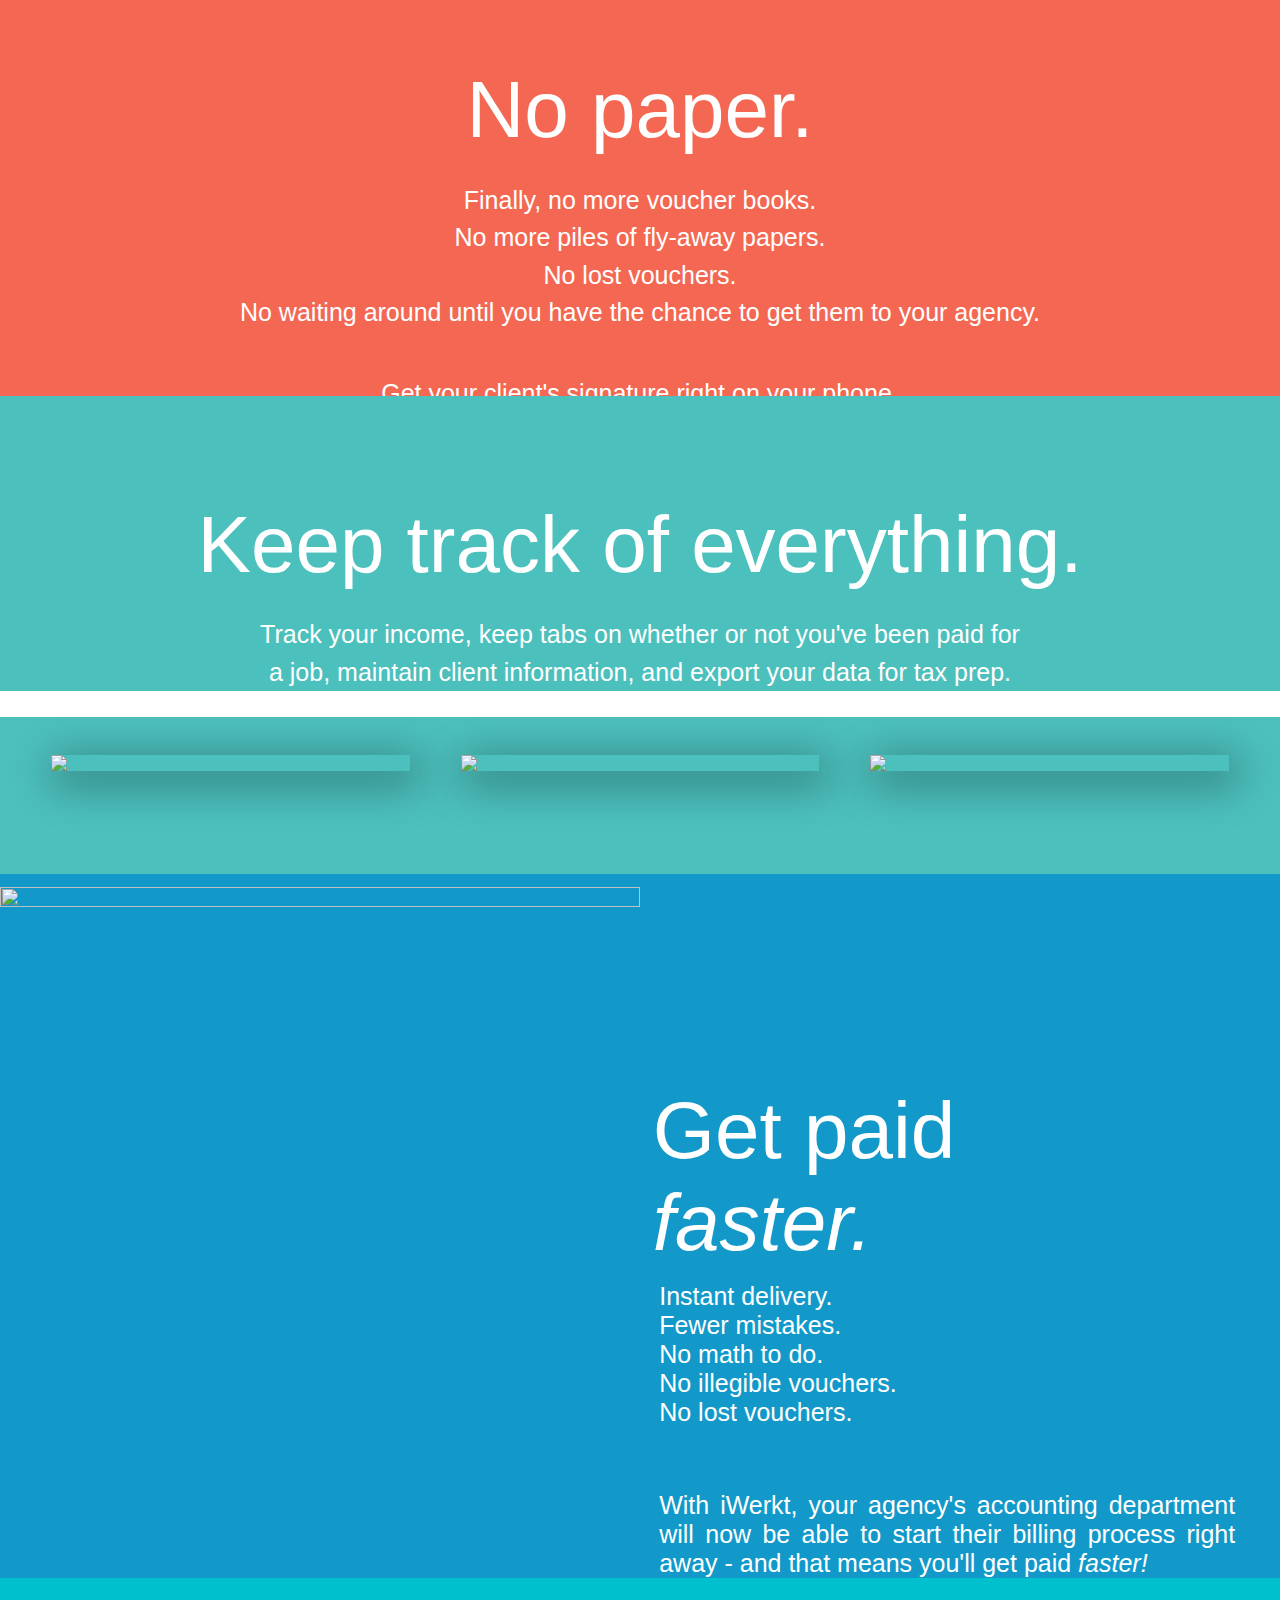
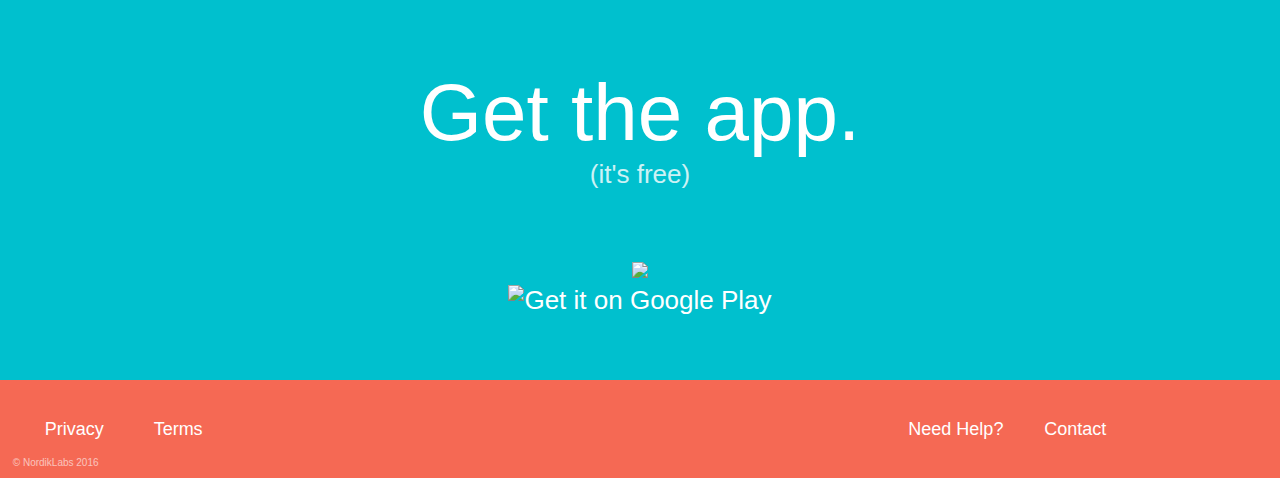
==== commit d38623a5: "Keep tweaking - small screen done, no slideshow yet." ====
--- a/TMDubs/iWerkt2.0/index.html
+++ b/TMDubs/iWerkt2.0/index.html
@@ -12,7 +12,7 @@
   </head>
   <body>
       
-   <!-- <div class='home' id='greenScreen'>
+   <!--<div class='home' id='greenScreen'>
       <div id='appLinks'><a href='https://itunes.apple.com/us/app/iwerkt/id1097698969?mt=8'>iOS</a> | <a href='https://play.google.com/store/apps/details?id=com.ivymdl.iwerkt'>Android</a></div>
       <div id='logo'>iWERKT</div>
       <div class='subTitle'>DIGITAL VOUCHERS 4 MODELS</div>
@@ -26,7 +26,7 @@
         <p>No more piles of fly-away papers.</p>
         <p>No lost vouchers.</p>
         <p>No waiting around until you have the chance to get them to your agency.</p>
-        <p class='text'>Get your client's signature right on your phone.</p> 
+        <p class='text' id='npText'>Get your client's signature right on your phone.</p> 
         <p>Hit send and GO!</p>
       </div>
       <div class='screenShots'>
@@ -34,16 +34,16 @@
         <div id='noPaperImg02'><img src='/img/calendarViewBlackPhone_631x800.png'></div> 
       </div>  
     </div>
-    <div id='keepTrackContainer'>
+
+    <div class='keepTrackContainer'>
       <div class='title' id='keepTrackTitle'>Keep track of everything.</div>
-        <div class='content' id='keepTrackContent'>
-          <p>Track your income, keep tabs on whether or not you've been paid for a job, maintain client information, and export your data for tax prep.</p>
-        </div>
-      <div class='keepTrackImg'><img src='/img/homeViewHorizontalePullOut.png'>
+      <div class='content' id='keepTrackContent'>
+        <p>Track your income, keep tabs on whether or not you've been paid for a job, maintain client information, and export your data for tax prep.</p>
       </div>
-      <div class='keepTrackImg'><img src='/img/voucherView.png'>
-      </div>
-      <div class='keepTrackImg'><img src='/img/timePickerView.png'>
+      <div id='keepTrackImgContainer'>
+        <div id='keepTrackImg'><img src='/img/homeViewHorizontalePullOut.png'></div>
+        <div id='keepTrackImg'><img src='/img/voucherView.png'></div>
+        <div id='keepTrackImg'><img src='/img/timePickerView.png'></div>
       </div>
     </div>
 
@@ -52,7 +52,7 @@
         <img src='/img/loginView.png'>
       </div>
       <div class='contentContainer'>
-        <div class='title' id='getPaidTitle'>Get paid faster.</div>
+        <div class='title' id='getPaidTitle'>Get paid <i>faster.</i></div>
         <div class='content' id='getPaidContent'>
           <p>Instant delivery.</p>
           <p>Fewer mistakes.</p>
@@ -67,25 +67,25 @@
     <div class='getAppContainer'>
       <div class='title' id='getAppTitle'><a href='https://itunes.apple.com/us/app/iwerkt/id1097698969?mt=8'>Get the app.</a></div>
       <div class='content' id='getAppContent'><p>(it's free)</p>
-        </div>
         <div class='getAppIconsLarge'>
-          <div id='iosAppIconL'><a href='https://itunes.apple.com/us/app/iwerkt/id1097698969?mt=8'><img src='/img/appStoreBadge.svg'></a>
-          </div>
+          <div id='iosAppIconL'><a href='https://itunes.apple.com/us/app/iwerkt/id1097698969?mt=8'><img src='/img/appStoreBadge.svg'></a></div>
           <div id='androidAppIconL'><a href='https://play.google.com/store/apps/details?id=com.ivymdl.iwerkt&utm_source=global_co&utm_medium=prtnr&utm_content=Mar2515&utm_campaign=PartBadge&pcampaignid=MKT-Other-global-all-co-prtnr-py-PartBadge-Mar2515-1'><img alt='Get it on Google Play' src='https://play.google.com/intl/en_us/badges/images/generic/en_badge_web_generic.png'/></a></div>
         </div>
-      </div>
+      </div>  
+    </div>
     
     <div class='footer'>
+      <span id='copyright'><a href='#'>&copy NordikLabs 2016</a></span>
       <div class='leftSide'>
-        <span class='copyright'><a href='#'>&copy NordikLabs</a></span>
         <span class='footerLink'><a href='/privacy.html'>Privacy</a></span>
-        <span class='footerLink'><a href='/terms.html'>Terms of Use</a></span>
+        <span class='footerLink'><a href='/terms.html'>Terms</a></span>
       </div>   
       <div class='rightSide'>     
         <span class='footerLink'><a href='/faq.html'>Need Help?</a></span> 
         <span class='footerLink'><a href='mailto:&#105;&#110;&#102;&#111;&#64;&#105;&#119;&#101;&#114;&#107;&#116;&#46;&#99;&#111;&#109'>Contact</a></span>
-        <span class='footerLink'><a href='#'><i class='fa fa-facebook'></i></a></span>
-        <span class='footerLink'><a href='#'><i class='fa fa-twitter'></i></a></span>
+        <span class='footerLink'><a href='https://www.facebook.com/iwerkt/'><i class='fa fa-facebook'></i></a></span>
+        <span class='footerLink'><a href='https://twitter.com/iwerkt'><i class='fa fa-twitter'></i></a></span>
+        <span class='footerLink'><a href='https://www.instagram.com/iwerkt/?hl=en'><i class='fa fa-instagram'></i></a></span>
       </div>
     </div>
   
--- a/TMDubs/iWerkt2.0/css/styles.css
+++ b/TMDubs/iWerkt2.0/css/styles.css
@@ -140,7 +140,6 @@
 /*------NO PAPER SECTION-------*/
 
 .noPaperContainer {
-  position: relative;
   width: 100vw;
   height: 100%;
   background: #f46853;
@@ -168,53 +167,48 @@
 
 /*------KEEP TRACK SECTION-------*/
 
-#keepTrackContainer {
+.keepTrackContainer {
   position: relative;
   height: 100%;
   width: 100vw;
   background-color: #4CC0BD;
-  padding-bottom: 14%;
 }
 
 #keepTrackContent {
   width: 60vw;
   margin: 2% auto;
-  line-height: 2.0;
+  line-height: 1.5;
 }
 
 #keepTrackTitle {
-  padding-top: 7%;
-}
-
-.keepTrackImg {
-  position: relative;
-  float: left;
+  padding-top: 8%;
+}
+
+#keepTrackImgContainer {
+  position: relative;
+  clear: both;
+  float: left;
+  height: 100%;
+  width: 100vw;
+  padding-bottom: 8%;
+  background-color: #4CC0BD;
+}
+
+#keepTrackImg {
+  color: #fff;
+  float: left;
+  margin-top: 3%;
+  margin-left: 4%;
+  width: 28%;
   line-height: 0;
-  margin-left: 6.3%;
-  margin-top: 5%;
-  width: 25%;
+  position: relative;
   -moz-box-shadow: 5px 5px 8px 43px rgba(0,0,0,0.4);
   -webkit-box-shadow: 5px 8px 43px 5px rgba(0,0,0,0.4);
   box-shadow: 5px 8px 43px 5px rgba(0,0,0,0.4);
 }
 
-.keepTrackImg img {
+#keepTrackImg img {
   width: 100%;
-}
-
-@media screen and (max-width: 480px) {
-  #keepTrackTitle {
-    font-size: 50px;
-  }
-  #keepTrackContainer {
-    height: 77vh;
-  }
-}
-
-@media screen and (min-width: 320px) {
-  #keepTrackContainer {
-    height: 135vh;
-  }
 }
 
 /*-------------GET PAID SECTION--------------*/
@@ -269,6 +263,7 @@
   width: 100%;
   height: 100%;
 }
+
 /*--------------GET THE APP SECTION-------------*/
 
 .getAppContainer {
@@ -286,13 +281,16 @@
 
 #getAppContent {
   width: 100%;
-  height: 100%;
-  opacity: 0.8;
   font-size: 26px;
   text-align: center;
 }
 
+#getAppContent p {
+  opacity: 0.8;
+}
+
 .getAppIconsLarge {
+  position: relative;
   width: 100%;
   margin: 5% auto;
   text-align: center;
@@ -319,37 +317,37 @@
 }
 
 .leftSide {
-  width: 46%;
-  padding-right: 2%;
-  padding-left: 2%;
-  margin-top: 3%;
-  margin-bottom: 3%;
-  float: left;
-}
-
-.copyright {
-  text-align: left;
-}
-
-.copyright a:hover {
+  width: 50%;
+  margin: 3% 0 3% 0;
+  float: left;
+}
+
+#copyright {
+  width: 100%;
+  float: left;
+  font-size: 10px;
+  position: absolute;
+  margin-top: 6%;
+  margin-left: 1%;
+  opacity: 0.6;
+}
+
+#copyright a:hover {
   border-top: none !important;
   color: #00c0ce !important;
 }
 
 .rightSide {
-  margin-top: 3%;
-  margin-bottom: 3%;
+  margin: 3% 4% 3% 0;
   float: right;
   text-align: right;
   overflow: hidden; 
-  padding-left: 2%;
-  padding-right: 2%;
-  width: 46%;
+  width: 40%;
 }
 
 .footerLink {
   display: inline-block;
-  margin-left: 5%;
+  margin-left: 7%;
   vertical-align: top;
   text-align: right;
 }
@@ -369,9 +367,11 @@
   color: #00BC5B !important;
 }
 
-/*-------RESPONSIVENESS---------*/
-
-/*@media screen and (max-width: 480px) {
+/*-----------------RESPONSIVENESS----------------*/
+
+
+/*---------HOME------------*/
+@media screen and (max-width: 320px) {
   #logo {
     font-size: 80px;
   }
@@ -386,119 +386,121 @@
     font-size: 12px;
   }
 }
-
-@media screen and (max-width: 480px) {
+/*-------NO PAPER--------*/
+@media screen and (max-width: 320px) {
   .noPaperContainer {
-    height: 86vh;
+    height: 100%;
+  }
+  #noPaperContent {
+    width: 75vw;
   }
   #noPaperImg01 img {
     margin-left: 10%;
+    margin-bottom: -2%;
     width: 70%;
   }
   #noPaperImg02 img {
     margin-left: -1%;
+    margin-bottom: -2%;
     width: 60%;
   }
   .title {
-    padding-top: 7%;
-  }
-}
-
-@media screen and (min-width: 320px) {
-  .noPaperContainer {
-    height: 153vh;
-  }
-}
-
-@media screen and (max-width: 480px) {
+    padding-top: 8%;
+  }
+}
+
+/*---------KEEP TRACK------------*/
+
+@media screen and (max-width: 320px) {
+  #keepTrackImgContainer {
+    padding-bottom: 12%;
+  }
+}
+
+/*---------GET PAID------------*/
+
+@media screen and (max-width: 320px) {
   #getPaidContainer {
-    height: 74vh;
+    height: 100%;
   }
   #getPaidImg {
-    margin-top: 20%;
-    margin-left: -10%;
-    width: 50%;
+    margin-top: 12%;
   }
   #getPaidTitle {
-    margin-top: 2%;
+    margin-top: -12%;
+    margin-left: 3%;
   }
   #getPaidContent {
+    float: left;
     font-size: 14px;
+    margin-left: 4%;
+    margin-bottom: 17%;
+    width: 90%;
   }
   #text {
-    width: 90%;
+    width: 100%;
     margin-top: 10%;
     text-align: left;
     font-size: 14px;
   }
 }
 
-@media screen and (min-width: 320px) {
-  #getPaidContainer {
-    height: 130vh;
-  }
-}*/
-
-@media screen and (max-width: 480px) {
-  .getAppIconsLarge {
-    margin-left: 35%;
-  }
-  .androidAppIconLarge {
-    width: 125%;
-  }
-  .iosAppIconLarge {
-    width: 125%;
-  }
-  #getAppTitle {
-    margin-top: 3%;
-  }
-}
-
-
-/*@media screen and (max-width: 480px) {
+/*---------GET THE APP------------*/
+
+@media screen and (max-width: 320px) {
+  .getAppContainer {
+    height: 50vh;
+  }
+  #getAppIconsLarge {
+    margin-top: 1%;
+  }
+}
+
+/*---------FOOTER------------*/
+
+@media screen and (max-width: 320px) {
   .footer {
-    font-size: 9px;
-    height: 6vh;
+    font-size: 8px;
+    height: 100%;
+  }
+  #copyright {
+    display: none;
   }
   .leftSide {
-    width: 50%;
     margin-top: 4%;
   }
   .rightSide {
     margin-top: 4%;
-    width: 38%;
+    margin-right: 5%;
   }
   .footerLink {
-    margin-left: 8%;
-  }
-}
-
-@media screen and (min-width: 320px) {
-  .footer {
-    height: 10vh;
-  }
-}
-
-
-
-
-
-
-
-
-
-
-
-
-
-
-
-
-
-
-
-
-
-
-
-
+    margin-left: 5%;
+  }
+}
+
+
+
+
+
+
+
+
+
+
+
+
+
+
+
+
+
+
+
+
+
+
+
+
+
+
+
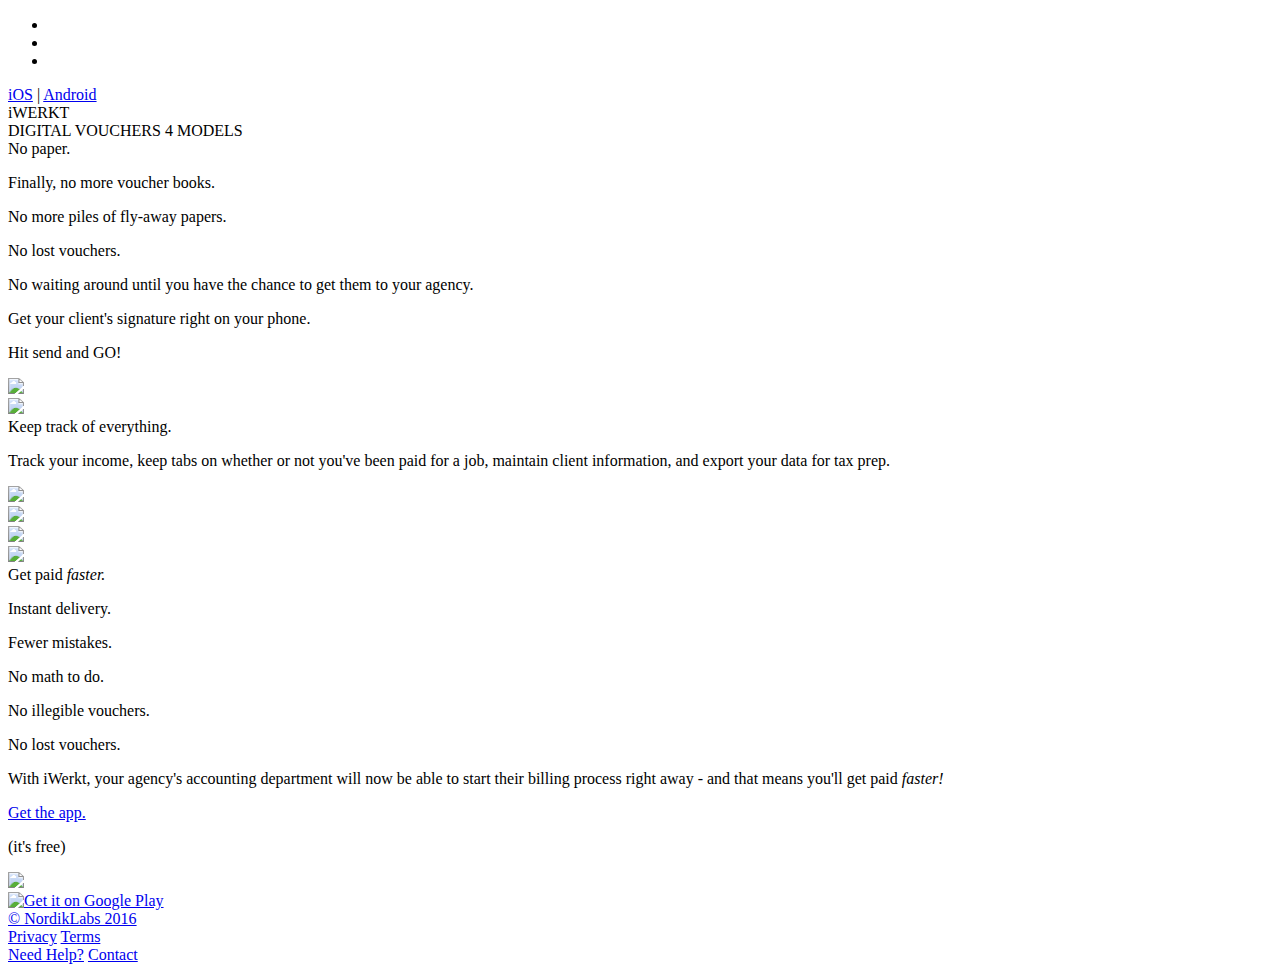
==== commit 88384611: "Responsive getting closer - external pages links now busted.." ====
--- a/TMDubs/iWerkt2.0/index.html
+++ b/TMDubs/iWerkt2.0/index.html
@@ -1,23 +1,39 @@
+<!--IWERKT 2.0-->
+
 <!DOCTYPE html>
 <html>
   <head>
-      <title>iWERKT 2.0</title>
+      <title>iWERKT</title>
 
-      <link rel='stylesheet' type='text/css' href='css/styles.css'>
+      <link rel='stylesheet' type='text/css' href='/css/styles.css'>
       <meta charset='utf-8'>
       <meta name='viewport' content='width=device-width initial-scale=1.0, minimum-scale=1.0, user-scalable=1'>
       <link rel="stylesheet" href='/css/font-awesome-4.6.3/css/font-awesome.min.css'>
       <script src="http://ajax.googleapis.com/ajax/libs/jquery/1.11.3/jquery.min.js"></script>  
       <script src='https://cdnjs.cloudflare.com/ajax/libs/jquery-backstretch/2.0.4/jquery.backstretch.min.js'></script>
+      
+      <!--Facebook MetaTag(s)-->
+      <meta property="og:title" content="iWERKT" />
+      <meta property="og:description" content="Digital Vouchers 4 Models" />
+      <meta property="og:image" content="http://iwerkt.com/iWerkt-master/css/img/social/facebook/iwerktFacebookPost_470x246.jpg" />
+
   </head>
   <body>
       
-   <!--<div class='home' id='greenScreen'>
+    <div class='home' id='greenScreen'>
+      <div id='socialNav'>
+        <ul id='socialLinks'>
+        <li class='social'><a href='https://www.facebook.com/iwerkt/'><i class='fa fa-facebook'></i></a></li>
+        <li class='social'><a href='https://twitter.com/iwerkt'><i class='fa fa-twitter'></i></a></li>
+        <li class='social'><a href='https://www.instagram.com/iwerkt/?hl=en'><i class='fa fa-instagram'></i></a></li>
+      </ul>
+      </div>
       <div id='appLinks'><a href='https://itunes.apple.com/us/app/iwerkt/id1097698969?mt=8'>iOS</a> | <a href='https://play.google.com/store/apps/details?id=com.ivymdl.iwerkt'>Android</a></div>
       <div id='logo'>iWERKT</div>
       <div class='subTitle'>DIGITAL VOUCHERS 4 MODELS</div>
       <div id='slideshow'></div>
-    </div>-->
+      
+    </div>
 
     <div class='noPaperContainer'>
       <div class='title'>No paper.</div>
@@ -77,11 +93,11 @@
     <div class='footer'>
       <span id='copyright'><a href='#'>&copy NordikLabs 2016</a></span>
       <div class='leftSide'>
-        <span class='footerLink'><a href='/privacy.html'>Privacy</a></span>
-        <span class='footerLink'><a href='/terms.html'>Terms</a></span>
+        <span class='footerLink'><a href='/privacy/'>Privacy</a></span>
+        <span class='footerLink'><a href='/terms'>Terms</a></span>
       </div>   
       <div class='rightSide'>     
-        <span class='footerLink'><a href='/faq.html'>Need Help?</a></span> 
+        <span class='footerLink'><a href='/faq'>Need Help?</a></span> 
         <span class='footerLink'><a href='mailto:&#105;&#110;&#102;&#111;&#64;&#105;&#119;&#101;&#114;&#107;&#116;&#46;&#99;&#111;&#109'>Contact</a></span>
         <span class='footerLink'><a href='https://www.facebook.com/iwerkt/'><i class='fa fa-facebook'></i></a></span>
         <span class='footerLink'><a href='https://twitter.com/iwerkt'><i class='fa fa-twitter'></i></a></span>
@@ -89,9 +105,9 @@
       </div>
     </div>
   
-  <!--  <script type='text/javascript' id='slideshow'>
-      $.backstretch(['img/slideshow/01.jpg','img/slideshow/02.jpg','img/slideshow/03.jpg','img/slideshow/04.jpg','img/slideshow/05.jpg'], {duration: 3000, fade: 2000}
+    <script type='text/javascript' id='slideshow'>
+      $.backstretch(['/img/slideshow/01.jpg','/img/slideshow/02.jpg','/img/slideshow/03.jpg','/img/slideshow/04.jpg','/img/slideshow/05.jpg'], {duration: 3000, fade: 2000}
       );
-    </script>-->
+    </script>
   </body>
 </html>